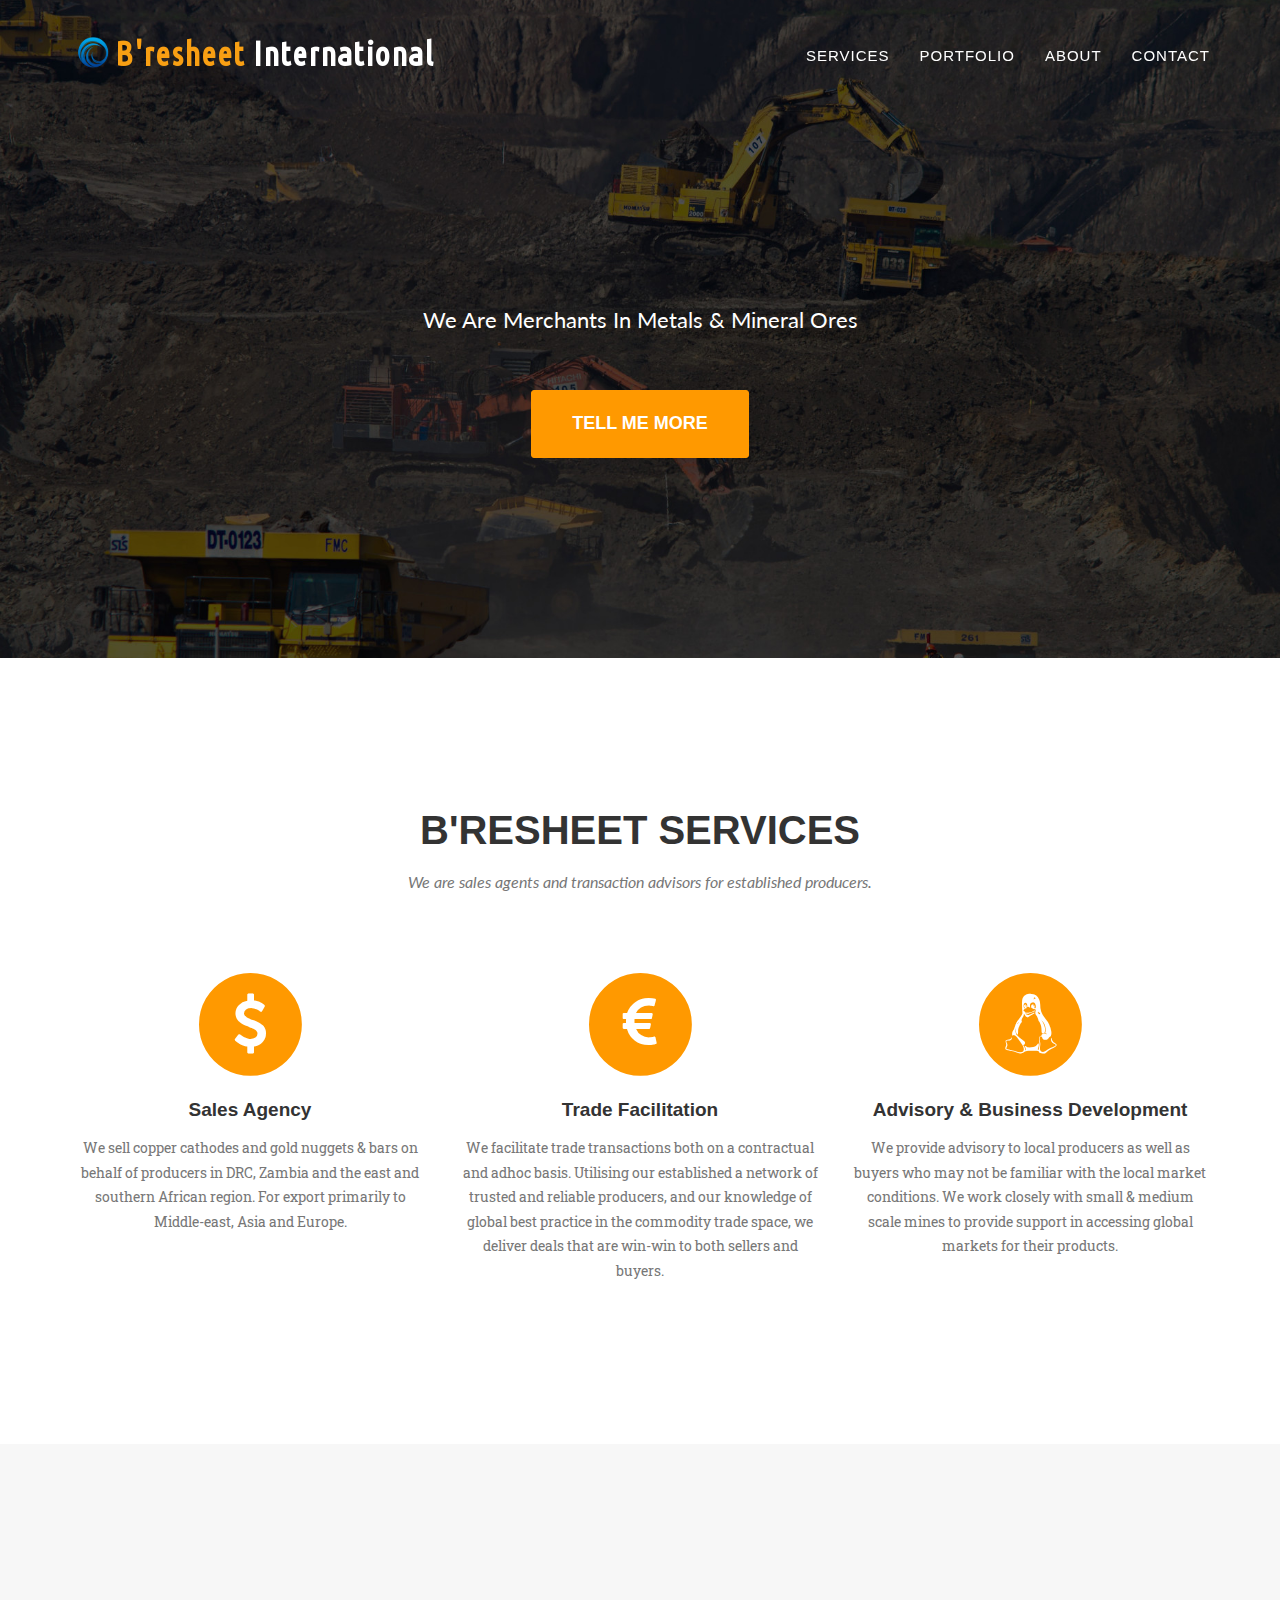
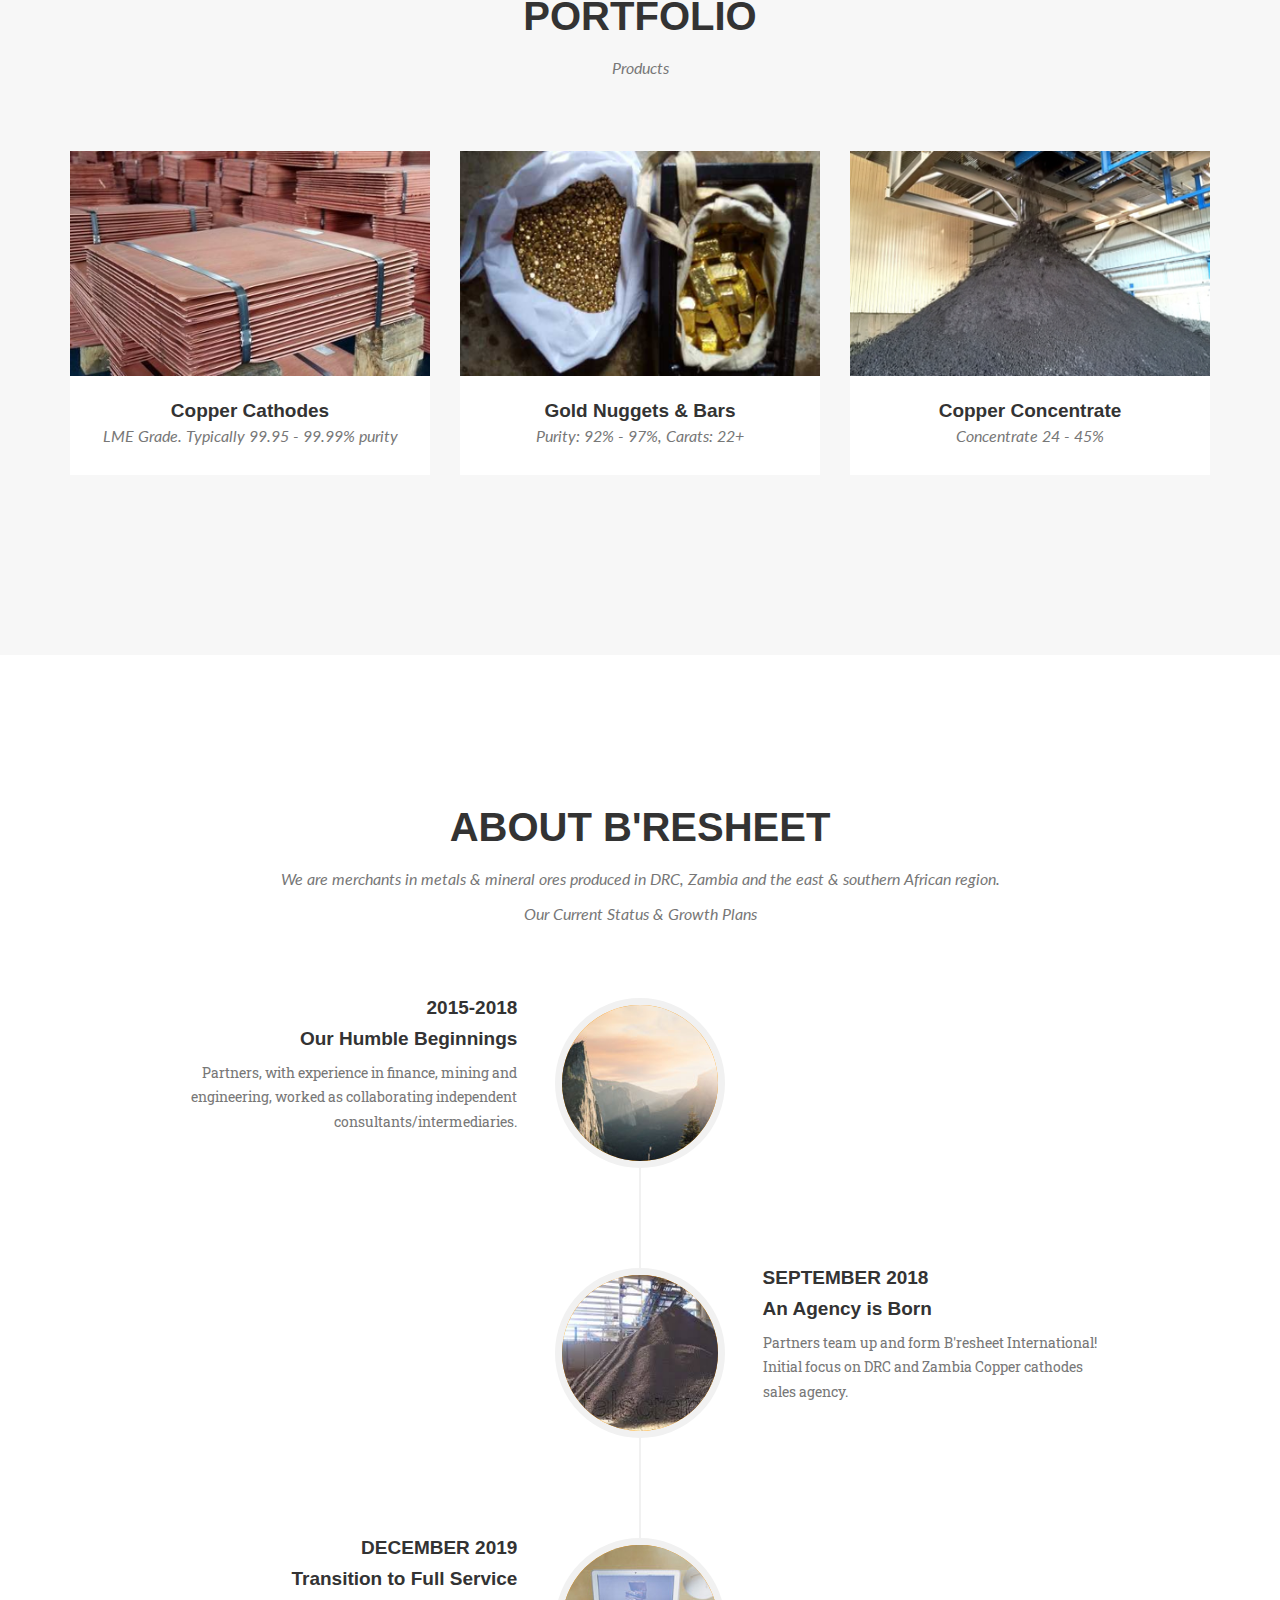
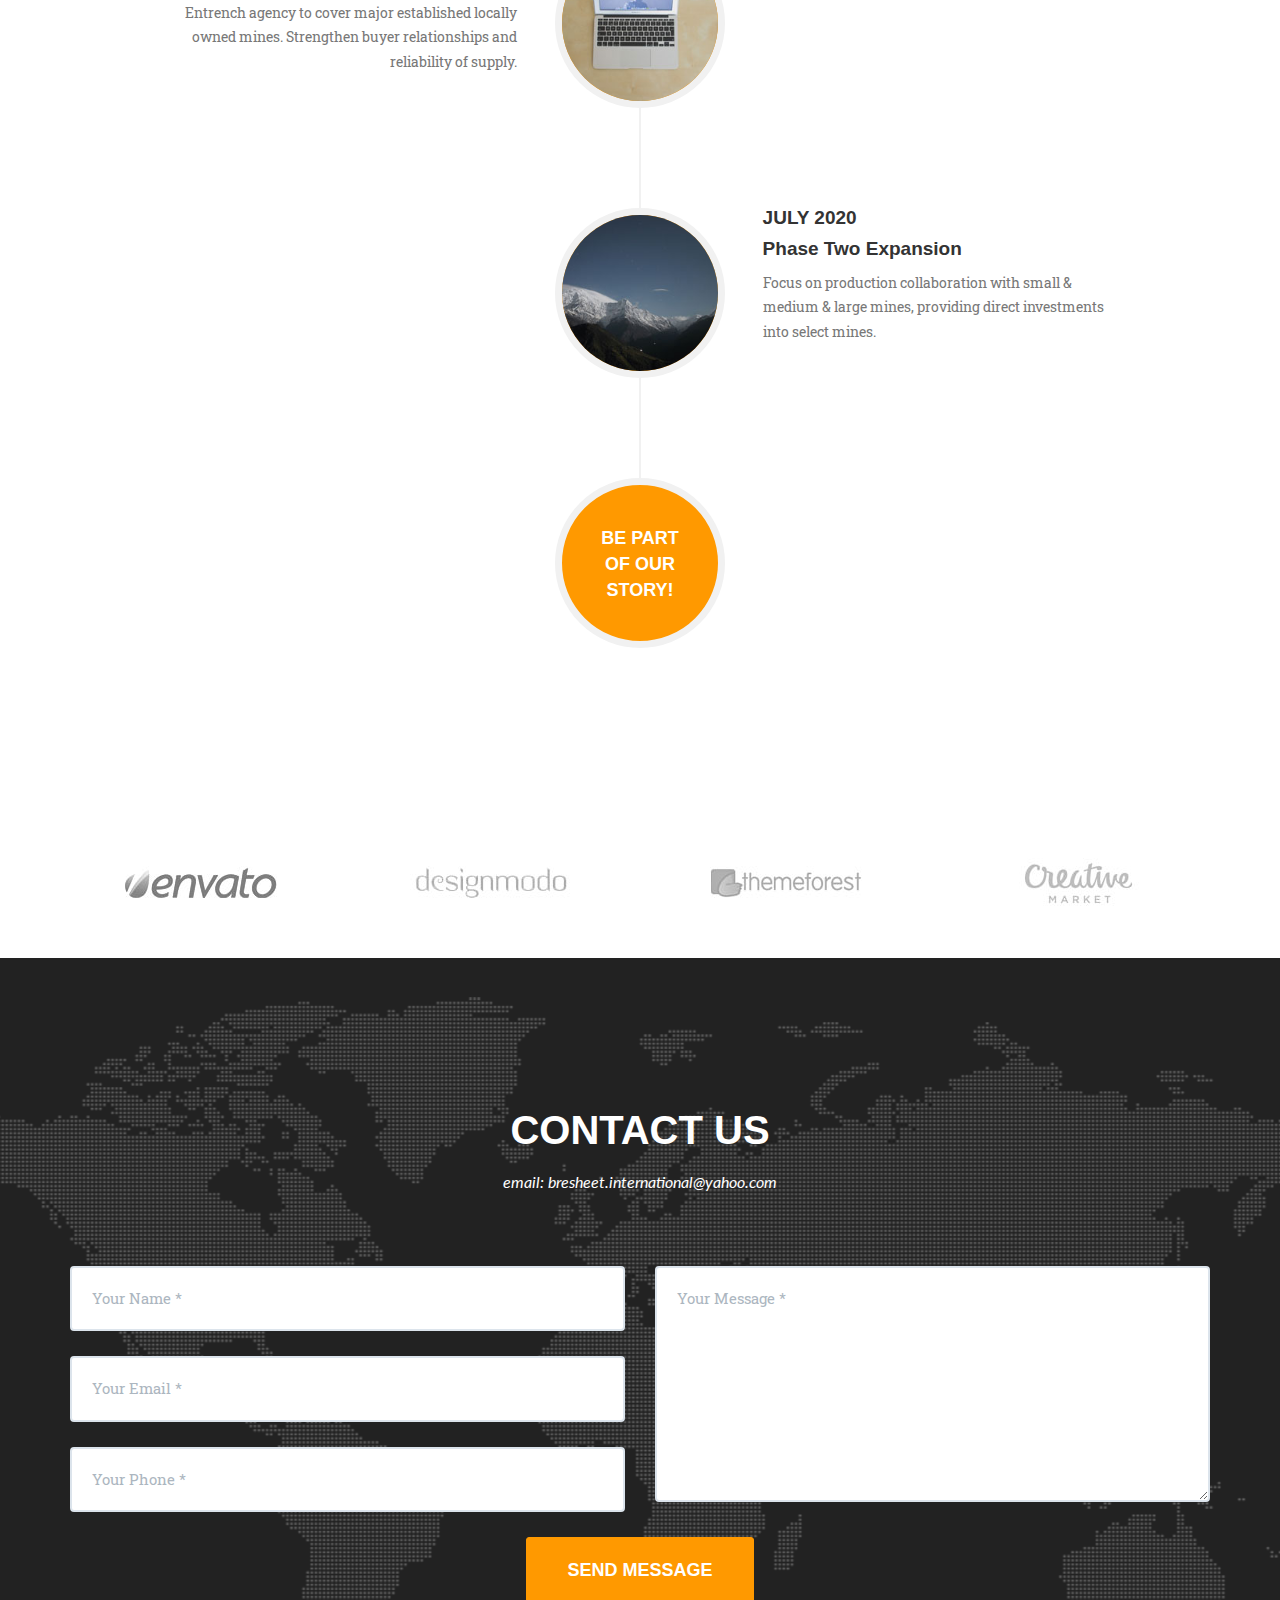
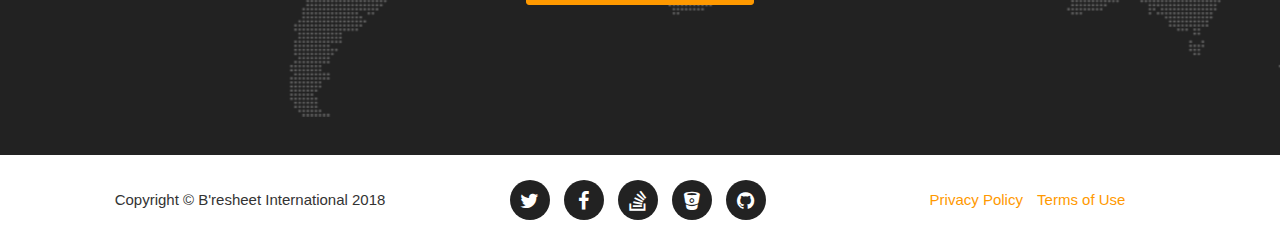
==== index.html @ 80f6358d "initial commit" ====
<!DOCTYPE html>
<html>

  <head>
    <meta charset="utf-8">
    <meta http-equiv="X-UA-Compatible" content="IE=edge">
    <title>B'resheet International</title>
    <meta name="viewport" content="width=device-width">
    <meta name="description" content="We are traders in metals and mineral ores.">
    <link rel="canonical" href="https://mufuzi.github.io/bresheet/">


    <!-- Custom CSS & Bootstrap Core CSS - Uses Bootswatch Flatly Theme: http://bootswatch.com/flatly/ -->
    <link rel="stylesheet" href="https://mufuzi.github.io/bresheet/css/bootstrap.min.css">
    <link rel="stylesheet" href="https://mufuzi.github.io/bresheet/css/agency.css">

    <!-- Custom Fonts -->
    <link rel="stylesheet" href="https://mufuzi.github.io/bresheet/css/font-awesome/css/font-awesome.min.css">
    <link href="https://fonts.googleapis.com/css?family=Montserrat:400,700" rel="stylesheet" type="text/css">
    <link href='https://fonts.googleapis.com/css?family=Kaushan+Script' rel='stylesheet' type='text/css'>
    <link href="https://fonts.googleapis.com/css?family=Lato:400,700,400italic,700italic" rel="stylesheet" type="text/css">
    <link href='https://fonts.googleapis.com/css?family=Droid+Serif:400,700,400italic,700italic' rel='stylesheet' type='text/css'>
    <link href='https://fonts.googleapis.com/css?family=Roboto+Slab:400,100,300,700' rel='stylesheet' type='text/css'>

    <!-- HTML5 Shim and Respond.js IE8 support of HTML5 elements and media queries -->
    <!-- WARNING: Respond.js doesn't work if you view the page via file:// -->
    <!--[if lt IE 9]>
        <script src="https://oss.maxcdn.com/libs/html5shiv/3.7.0/html5shiv.js"></script>
        <script src="https://oss.maxcdn.com/libs/respond.js/1.4.2/respond.min.js"></script>
    <![endif]-->
</head>



    <body id="page-top" class="index">

    <!-- Navigation -->
    <nav class="navbar navbar-default navbar-fixed-top">
        <div class="container">
            <!-- Brand and toggle get grouped for better mobile display -->
            <div class="navbar-header page-scroll">
                <button type="button" class="navbar-toggle" data-toggle="collapse" data-target="#bs-example-navbar-collapse-1">
                    <span class="sr-only">Toggle navigation</span>
                    <span class="icon-bar"></span>
                    <span class="icon-bar"></span>
                    <span class="icon-bar"></span>
                </button>
                <a class="navbar-brand page-scroll header-logo" href="#page-top">
                    <img src="https://mufuzi.github.io/bresheet/img/logos/logo2.png" alt="B'resheet International – Merchants in metals & mineral ores">
                </a>
            </div>

            <!-- Collect the nav links, forms, and other content for toggling -->
            <div class="collapse navbar-collapse" id="bs-example-navbar-collapse-1">
                <ul class="nav navbar-nav navbar-right">
                    <li class="hidden">
                        <a href="#page-top"></a>
                    </li>
                    <li>
                        <a class="page-scroll" href="#services">Services</a>
                    </li>
                    <li>
                        <a class="page-scroll" href="#portfolio">Portfolio</a>
                    </li>
                    <li>
                        <a class="page-scroll" href="#about">About</a>
                    </li>
                    <!-- <li>
                        <a class="page-scroll" href="#team">Team</a>
                    </li> -->
                    <li>
                        <a class="page-scroll" href="#contact">Contact</a>
                    </li>
                </ul>
            </div>
            <!-- /.navbar-collapse -->
        </div>
        <!-- /.container-fluid -->
    </nav>

    <!-- Header -->
    <header>
        <div class="container">
            <div class="intro-text">
                <div class="intro-lead-in">We Are Merchants In Metals & Mineral Ores</div>
                <div class="intro-heading"></div>
                <a href="#services" class="page-scroll btn btn-xl">Tell Me More</a>
            </div>
        </div>
    </header>
<!--
        
          
        
          
        
          
        
          
        
          
        
 -->


    <!-- Services Section -->
    <section id="services">
        <div class="container">
            <div class="row">
                <div class="col-lg-12 text-center">
                    <h2 class="section-heading">B'resheet Services</h2>
                    <h3 class="section-subheading text-muted">We are sales agents and transaction advisors for established producers.</h3>
                </div>
            </div>
            <div class="row text-center">
                <div class="col-md-4">
                    <span class="fa-stack fa-4x">
                        <i class="fa fa-circle fa-stack-2x text-primary"></i>
                        <i class="fa fa-dollar fa-stack-1x fa-inverse"></i>
                    </span>
                    <h4 class="service-heading">Sales Agency</h4>
                    <p class="text-muted">We sell copper cathodes and gold nuggets & bars on behalf of producers in DRC, Zambia and the east and southern African region. For export primarily to Middle-east, Asia and Europe.</p>
                </div>
                <div class="col-md-4">
                    <span class="fa-stack fa-4x">
                        <i class="fa fa-circle fa-stack-2x text-primary"></i>
                        <i class="fa fa-euro fa-stack-1x fa-inverse"></i>
                    </span>
                    <h4 class="service-heading">Trade Facilitation</h4>
                    <p class="text-muted">We facilitate trade transactions both on a contractual and adhoc basis. Utilising our established a network of trusted and reliable producers, and our knowledge of global best practice in the commodity trade space, we deliver deals that are win-win to both sellers and buyers. </p>
                </div>
                <div class="col-md-4">
                    <span class="fa-stack fa-4x">
                        <i class="fa fa-circle fa-stack-2x text-primary"></i>
                        <i class="fa fa-linux fa-stack-1x fa-inverse"></i>
                    </span>
                    <h4 class="service-heading">Advisory & Business Development</h4>
                    <p class="text-muted">We provide advisory to local producers as well as buyers who may not be familiar with the local market conditions. We work closely with small & medium scale mines to provide support in accessing global markets for their products.</p>
                </div>
            </div>
        </div>
    </section>
    <!-- Portfolio Grid Section -->
    <section id="portfolio" class="bg-light-gray">
        <div class="container">
            <div class="row">
                <div class="col-lg-12 text-center">
                    <h2 class="section-heading">Portfolio</h2>
                    <h3 class="section-subheading text-muted">Products</h3>
                </div>
            </div>
            <div class="row">
            
                <div class="col-md-4 col-sm-12 portfolio-item">
                    <a href="#portfolioModal1" class="portfolio-link" data-toggle="modal">
                        <div class="portfolio-hover">
                            <div class="portfolio-hover-content">
                                <i class="fa fa-plus fa-3x"></i>
                            </div>
                        </div>
                        <img src="img/portfolio/copper_cathodes_01-thumbnail.png" class="img-responsive img-centered" alt="">
                    </a>
                    <div class="portfolio-caption">
                        <h4>Copper Cathodes</h4>
                        <p class="text-muted">LME Grade. Typically 99.95 - 99.99% purity</p>
                    </div>
                </div>
            
                <div class="col-md-4 col-sm-12 portfolio-item">
                    <a href="#portfolioModal3" class="portfolio-link" data-toggle="modal">
                        <div class="portfolio-hover">
                            <div class="portfolio-hover-content">
                                <i class="fa fa-plus fa-3x"></i>
                            </div>
                        </div>
                        <img src="img/portfolio/au_nuggests_and_bars-thumbnail.png" class="img-responsive img-centered" alt="">
                    </a>
                    <div class="portfolio-caption">
                        <h4>Gold Nuggets & Bars</h4>
                        <p class="text-muted">Purity: 92% - 97%, Carats: 22+</p>
                    </div>
                </div>
            
                <div class="col-md-4 col-sm-12 portfolio-item">
                    <a href="#portfolioModal2" class="portfolio-link" data-toggle="modal">
                        <div class="portfolio-hover">
                            <div class="portfolio-hover-content">
                                <i class="fa fa-plus fa-3x"></i>
                            </div>
                        </div>
                        <img src="img/portfolio/copper_concentrate-thumbnail.png" class="img-responsive img-centered" alt="">
                    </a>
                    <div class="portfolio-caption">
                        <h4>Copper Concentrate</h4>
                        <p class="text-muted">Concentrate 24 - 45%</p>
                    </div>
                </div>
            
            </div>
        </div>
    </section>

    <!-- About Section -->
    <section id="about">
        <div class="container">
            <div class="row">
                <div class="col-lg-12 text-center">
                    <h2 class="section-heading">About B'resheet</h2>
                    <h3 class="section-subheading text-muted">We are merchants in metals & mineral ores produced in DRC, Zambia and the east & southern African region.<br><br> Our Current Status & Growth Plans</h3>
                </div>
            </div>
            <div class="row">
                <div class="col-lg-12">
                    <ul class="timeline">
                        <li>
                            <div class="timeline-image">
                                <img class="img-circle img-responsive" src="img/about/1.jpg" alt="">
                            </div>
                            <div class="timeline-panel">
                                <div class="timeline-heading">
                                    <h4>2015-2018</h4>
                                    <h4 class="subheading">Our Humble Beginnings</h4>
                                </div>
                                <div class="timeline-body">
                                    <p class="text-muted">Partners, with experience in finance, mining and engineering, worked as collaborating independent consultants/intermediaries. </p>
                                </div>
                            </div>
                        </li>
                        <li class="timeline-inverted">
                            <div class="timeline-image">
                                <img class="img-circle img-responsive" src="img/about/copper_conc.png" alt="">
                            </div>
                            <div class="timeline-panel">
                                <div class="timeline-heading">
                                    <h4>September 2018</h4>
                                    <h4 class="subheading">An Agency is Born</h4>
                                </div>
                                <div class="timeline-body">
                                    <p class="text-muted">Partners team up and form B'resheet International!
                                    Initial focus on DRC and Zambia Copper cathodes sales agency.
                                    </p>
                                </div>
                            </div>
                        </li>
                        <li>
                            <div class="timeline-image">
                                <img class="img-circle img-responsive" src="img/about/3.jpg" alt="">
                            </div>
                            <div class="timeline-panel">
                                <div class="timeline-heading">
                                    <h4>December 2019</h4>
                                    <h4 class="subheading">Transition to Full Service</h4>
                                </div>
                                <div class="timeline-body">
                                    <p class="text-muted">Entrench agency to cover major established locally owned mines. Strengthen buyer relationships and reliability of supply.</p>
                                </div>
                            </div>
                        </li>
                        <li class="timeline-inverted">
                            <div class="timeline-image">
                                <img class="img-circle img-responsive" src="img/about/4.jpg" alt="">
                            </div>
                            <div class="timeline-panel">
                                <div class="timeline-heading">
                                    <h4>July 2020</h4>
                                    <h4 class="subheading">Phase Two Expansion</h4>
                                </div>
                                <div class="timeline-body">
                                    <p class="text-muted">Focus on production collaboration with small & medium & large mines, providing direct investments into select mines.</p>
                                </div>
                            </div>
                        </li>
                        <li class="timeline-inverted">
                            <div class="timeline-image">
                                <h4>Be Part
                                    <br>Of Our
                                    <br>Story!</h4>
                            </div>
                        </li>
                    </ul>
                </div>
            </div>
        </div>
    </section>
    <!-- Team Section -->
<!--     <section id="team" class="bg-light-gray">
        <div class="container">
            <div class="row">
                <div class="col-lg-12 text-center">
                    <h2 class="section-heading">Our Team</h2>
                    <h3 class="section-subheading text-muted">Lorem ipsum dolor sit amet consectetur.</h3>
                </div>
            </div>
            <div class="row">
                
                <div class="col-sm-3">
                    <div class="team-member">
                        <img src="img/team/1.jpg" class="img-responsive img-circle" alt="">
                        <h4>Dorothy Suba</h4>
                        <p class="text-muted">Managing Director</p>
                        <ul class="list-inline social-buttons">
                            
                            <li>
                                <a href="">
                                    <i class="fa fa-twitter"></i>
                                </a>
                            </li>
                            
                            <li>
                                <a href="">
                                    <i class="fa fa-facebook"></i>
                                </a>
                            </li>
                            
                            <li>
                                <a href="">
                                    <i class="fa fa-stack-overflow"></i>
                                </a>
                            </li>
                            

                        </ul>
                    </div>
                </div>
                
                <div class="col-sm-3">
                    <div class="team-member">
                        <img src="img/team/2.jpg" class="img-responsive img-circle" alt="">
                        <h4>Masauso Banda</h4>
                        <p class="text-muted">Operations Director</p>
                        <ul class="list-inline social-buttons">
                            
                            <li>
                                <a href="">
                                    <i class="fa fa-twitter"></i>
                                </a>
                            </li>
                            
                            <li>
                                <a href="">
                                    <i class="fa fa-facebook"></i>
                                </a>
                            </li>
                            
                            <li>
                                <a href="">
                                    <i class="fa fa-linkedin"></i>
                                </a>
                            </li>
                            

                        </ul>
                    </div>
                </div>
                
                <div class="col-sm-3">
                    <div class="team-member">
                        <img src="img/team/3.jpg" class="img-responsive img-circle" alt="">
                        <h4>Fridah Kaira</h4>
                        <p class="text-muted">Marketing Director</p>
                        <ul class="list-inline social-buttons">
                            
                            <li>
                                <a href="">
                                    <i class="fa fa-twitter"></i>
                                </a>
                            </li>
                            
                            <li>
                                <a href="">
                                    <i class="fa fa-facebook"></i>
                                </a>
                            </li>
                            
                            <li>
                                <a href="">
                                    <i class="fa fa-google-plus"></i>
                                </a>
                            </li>
                            

                        </ul>
                    </div>
                </div>
                
                <div class="col-sm-3">
                    <div class="team-member">
                        <img src="img/team/3.jpg" class="img-responsive img-circle" alt="">
                        <h4>Jaees Mufugi</h4>
                        <p class="text-muted">Director - Admin</p>
                        <ul class="list-inline social-buttons">
                            
                            <li>
                                <a href="">
                                    <i class="fa fa-twitter"></i>
                                </a>
                            </li>
                            
                            <li>
                                <a href="">
                                    <i class="fa fa-facebook"></i>
                                </a>
                            </li>
                            
                            <li>
                                <a href="">
                                    <i class="fa fa-google-plus"></i>
                                </a>
                            </li>
                            

                        </ul>
                    </div>
                </div>
                
            </div>
            <div class="row">
                <div class="col-lg-8 col-lg-offset-2 text-center">
                    <p class="large text-muted">Lorem ipsum dolor sit amet, consectetur adipisicing elit. Aut eaque, laboriosam veritatis, quos non quis ad perspiciatis, totam corporis ea, alias ut unde.</p>
                </div>
            </div>
        </div>
    </section> -->
    <!-- Clients Aside -->
    <aside class="clients">
        <div class="container">
            <div class="row">
                <div class="col-md-3 col-sm-6">
                    <a href="#">
                        <img src="img/logos/envato.jpg" class="img-responsive img-centered" alt="">
                    </a>
                </div>
                <div class="col-md-3 col-sm-6">
                    <a href="#">
                        <img src="img/logos/designmodo.jpg" class="img-responsive img-centered" alt="">
                    </a>
                </div>
                <div class="col-md-3 col-sm-6">
                    <a href="#">
                        <img src="img/logos/themeforest.jpg" class="img-responsive img-centered" alt="">
                    </a>
                </div>
                <div class="col-md-3 col-sm-6">
                    <a href="#">
                        <img src="img/logos/creative-market.jpg" class="img-responsive img-centered" alt="">
                    </a>
                </div>
            </div>
        </div>
    </aside>
    <section id="contact">
        <div class="container">
            <div class="row">
                <div class="col-lg-12 text-center">
                    <h2 class="section-heading">Contact Us</h2>
                    <h3 class="section-subheading text-mutedx white-text">email: bresheet.international@yahoo.com</h3>
                </div>
            </div>
            <div class="row">
                <div class="col-lg-12">
                    <form action="https://formspree.io/jamesmufugi@gmail.com" method="POST" name="sentMessage" id="contactForm">
                        <div class="row">
                            <div class="col-md-6">
                                <div class="control-group form-group">
                                    <input type="text" class="form-control" placeholder="Your Name *" id="name"  name="name" required data-validation-required-message="Please enter your name.">
                                    <p class="help-block text-danger"></p>
                                </div>
                                <div class="control-group form-group">
                                    <input type="email" class="form-control" placeholder="Your Email *" id="email"  name="email" required data-validation-required-message="Please enter your email address.">
                                    <p class="help-block text-danger"></p>
                                </div>
                                <div class="control-group form-group">
                                    <input type="tel" class="form-control" placeholder="Your Phone *" id="phone" name="phone" data-validation-required-message="Please enter your phone number." required>
                                    <p class="help-block text-danger"></p>
                                </div>
                            </div>
                            <div class="col-md-6">
                                <div class="control-group form-group">
                                    <textarea class="form-control" placeholder="Your Message *" id="message" name="message" required data-validation-required-message="Please enter a message."></textarea>
                                    <p class="help-block text-danger"></p>
                                </div>
                            </div>
                            <div class="clearfix"></div>
                            <div class="col-lg-12 text-center">
                                <div id="success"></div>
                                <button type="submit" class="btn btn-xl">Send Message</button>
                               <!--  <input type="submit" class="button" value="Send Message"> -->
                            </div>
                        </div>
                    </form>
                </div>
            </div>
        </div>
    </section>

      <footer>
        <div class="container">
            <div class="row">
                <div class="col-md-4">
                    <span class="copyright">Copyright &copy; B'resheet International 2018</span>
                </div>
                <div class="col-md-4">
                    <ul class="list-inline social-buttons">
                        
                        <li><a href="#"><i class="fa fa-twitter"></i></a>
                        </li>
                        
                        <li><a href=""><i class="fa fa-facebook"></i></a>
                        </li>
                        
                        <li><a href="#"><i class="fa fa-stack-overflow"></i></a>
                        </li>
                        
                        <li><a href="#"><i class="fa fa-bitbucket"></i></a>
                        </li>
                        
                        <li><a href="#"><i class="fa fa-github"></i></a>
                        </li>
                        
                    </ul>
                </div>
                <div class="col-md-4">
                    <ul class="list-inline quicklinks">
                        <li><a href="#">Privacy Policy</a>
                        </li>
                        <li><a href="#">Terms of Use</a>
                        </li>
                    </ul>
                </div>
            </div>
        </div>
    </footer>

     <!-- Portfolio Modals -->
 
    <div class="portfolio-modal modal fade" id="portfolioModal1" tabindex="-1" role="dialog" aria-hidden="true">
        <div class="modal-content">
            <div class="close-modal" data-dismiss="modal">
                <div class="lr">
                    <div class="rl">
                    </div>
                </div>
            </div>
            <div class="container">
                <div class="row">
                    <div class="col-lg-8 col-lg-offset-2">
                        <div class="modal-body">
                            <h2>Copper Cathodes</h2>
                            <hr class="star-primary">
                            <img src="img/portfolio/copper_cathodes_01.png" class="img-responsive img-centered" alt="image-alt">
                            <p> Typical Specs: Electrolytic copper cathodes-A (L.M.E. non registered) 99.97% minimum DRC – Africa Palletized, steel/aluminum bands 914mm x 914mm x 12mm. 125 KG (+/- 1%)</p>
                            <ul class="list-inline item-details">
                                <!-- <li>Client:
                                    <strong><a href="http://startbootstrap.com"></a>
                                    </strong>
                                </li> -->
                                <li>Date:
                                    <strong><a href="http://startbootstrap.com">Nov 2018</a>
                                    </strong>
                                </li>
                                <li>Service:
                                    <strong><a href="http://startbootstrap.com">Metals</a>
                                    </strong>
                                </li>
                            </ul>
                            <button type="button" class="btn btn-default" data-dismiss="modal"><i class="fa fa-times"></i> Close</button>
                        </div>
                    </div>
                </div>
            </div>
        </div>
    </div>

    <div class="portfolio-modal modal fade" id="portfolioModal3" tabindex="-1" role="dialog" aria-hidden="true">
        <div class="modal-content">
            <div class="close-modal" data-dismiss="modal">
                <div class="lr">
                    <div class="rl">
                    </div>
                </div>
            </div>
            <div class="container">
                <div class="row">
                    <div class="col-lg-8 col-lg-offset-2">
                        <div class="modal-body">
                            <h2>Gold Nuggets & Bars</h2>
                            <hr class="star-primary">
                            <img src="img/portfolio/au_nuggests_and_bars.png" class="img-responsive img-centered" alt="image-alt">
                            <p>AU Gold in the form of Non-Refined Nuggets / Dory Bars. Purity: 92% - 97%, Carats: 22+</p>
                            <ul class="list-inline item-details">
                                <!-- <li>Client:
                                    <strong><a href="http://startbootstrap.com"></a>
                                    </strong>
                                </li> -->
                                <li>Date:
                                    <strong><a href="http://startbootstrap.com">Nov 2018</a>
                                    </strong>
                                </li>
                                <li>Service:
                                    <strong><a href="http://startbootstrap.com">Metals</a>
                                    </strong>
                                </li>
                            </ul>
                            <button type="button" class="btn btn-default" data-dismiss="modal"><i class="fa fa-times"></i> Close</button>
                        </div>
                    </div>
                </div>
            </div>
        </div>
    </div>

    <div class="portfolio-modal modal fade" id="portfolioModal2" tabindex="-1" role="dialog" aria-hidden="true">
        <div class="modal-content">
            <div class="close-modal" data-dismiss="modal">
                <div class="lr">
                    <div class="rl">
                    </div>
                </div>
            </div>
            <div class="container">
                <div class="row">
                    <div class="col-lg-8 col-lg-offset-2">
                        <div class="modal-body">
                            <h2>Copper Concentrate</h2>
                            <hr class="star-primary">
                            <img src="img/portfolio/copper_concentrate.png" class="img-responsive img-centered" alt="image-alt">
                            <p>Concentrate 24 - 45%</p>
                            <ul class="list-inline item-details">
                                <!-- <li>Client:
                                    <strong><a href="http://startbootstrap.com"></a>
                                    </strong>
                                </li> -->
                                <li>Date:
                                    <strong><a href="http://startbootstrap.com">Nov 2018</a>
                                    </strong>
                                </li>
                                <li>Service:
                                    <strong><a href="http://startbootstrap.com">Ores</a>
                                    </strong>
                                </li>
                            </ul>
                            <button type="button" class="btn btn-default" data-dismiss="modal"><i class="fa fa-times"></i> Close</button>
                        </div>
                    </div>
                </div>
            </div>
        </div>
    </div>


     <!-- jQuery Version 1.11.0 -->
    <script src="/js/jquery-1.11.0.js"></script>

    <!-- Bootstrap Core JavaScript -->
    <script src="/js/bootstrap.min.js"></script>

    <!-- Plugin JavaScript -->
    <script src="/js/jquery.easing.min.js"></script>
    <script src="/js/classie.js"></script>
    <script src="/js/cbpAnimatedHeader.js"></script>

    <!-- Contact Form JavaScript -->
    <script src="/js/jqBootstrapValidation.js"></script>
    <script src="/js/contact_me.js"></script>

    <!-- Custom Theme JavaScript -->
    <script src="/js/agency.js"></script>


    </body>
</html>
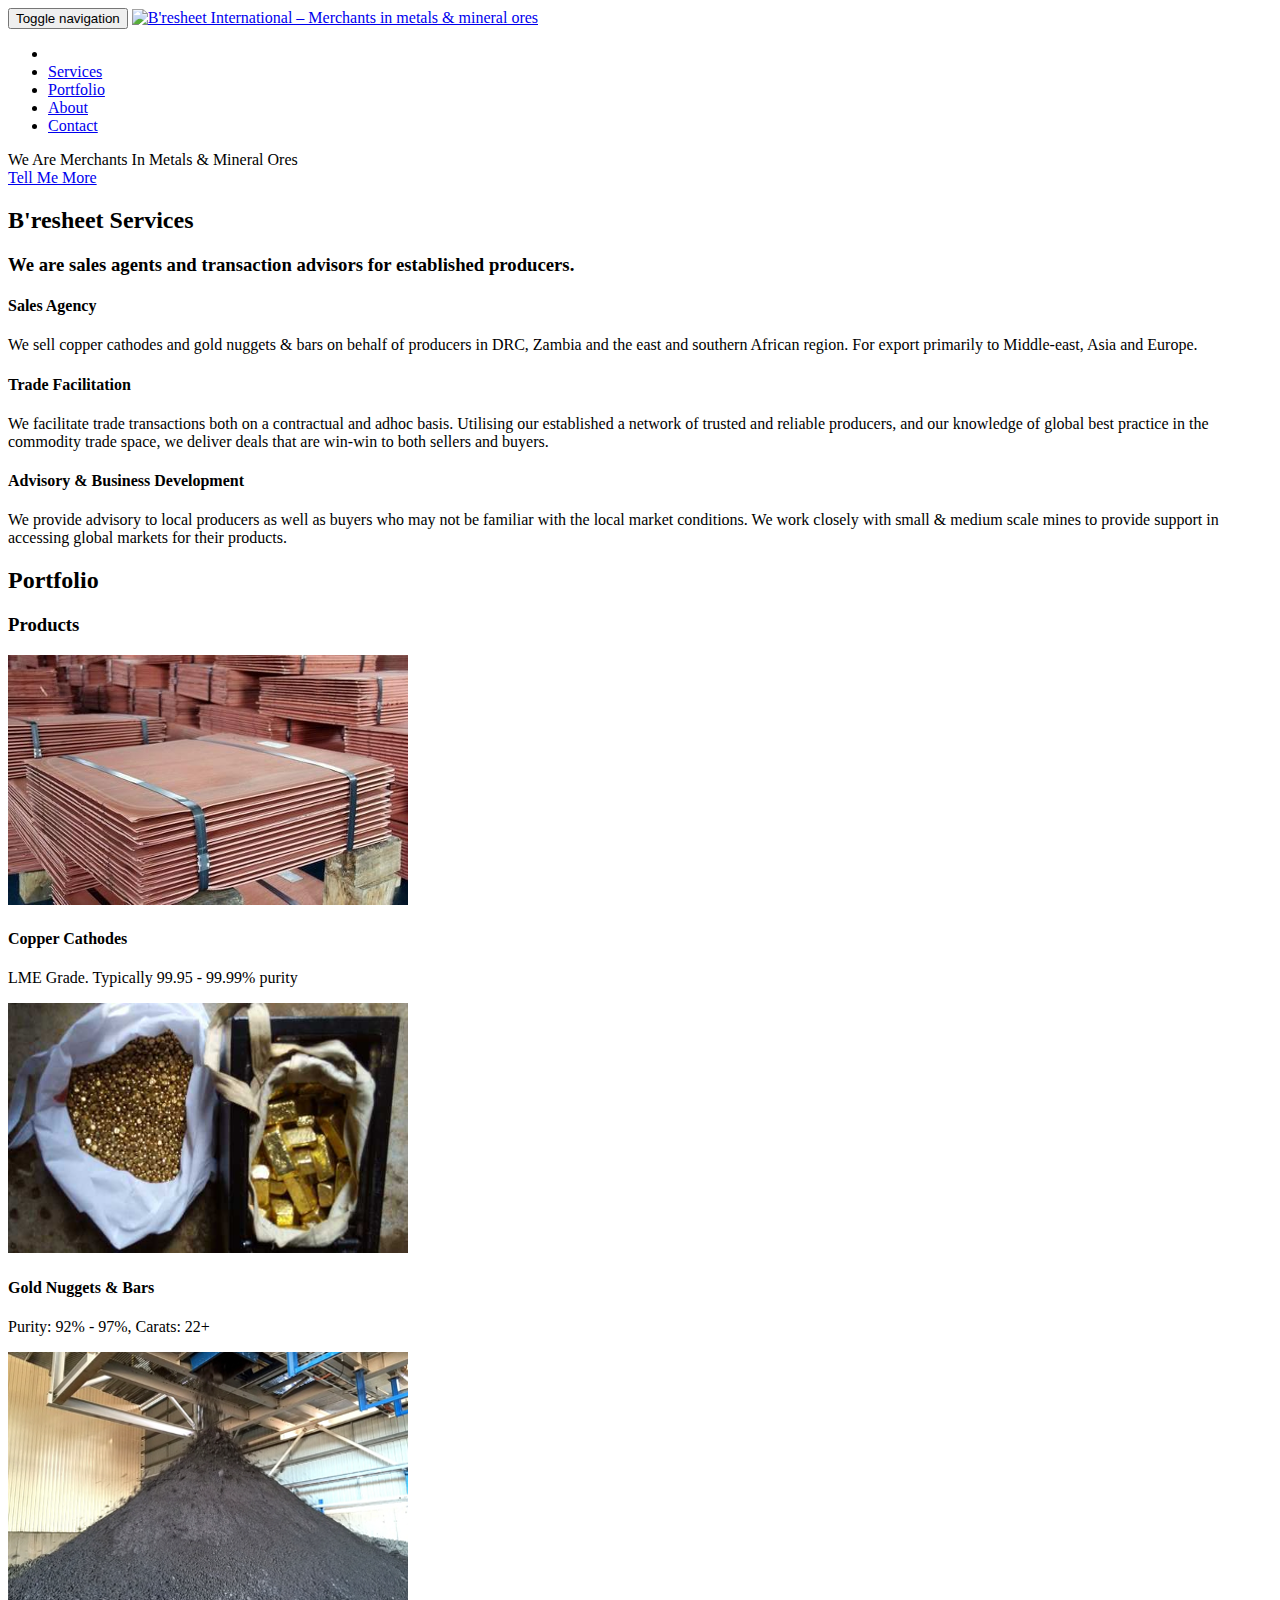
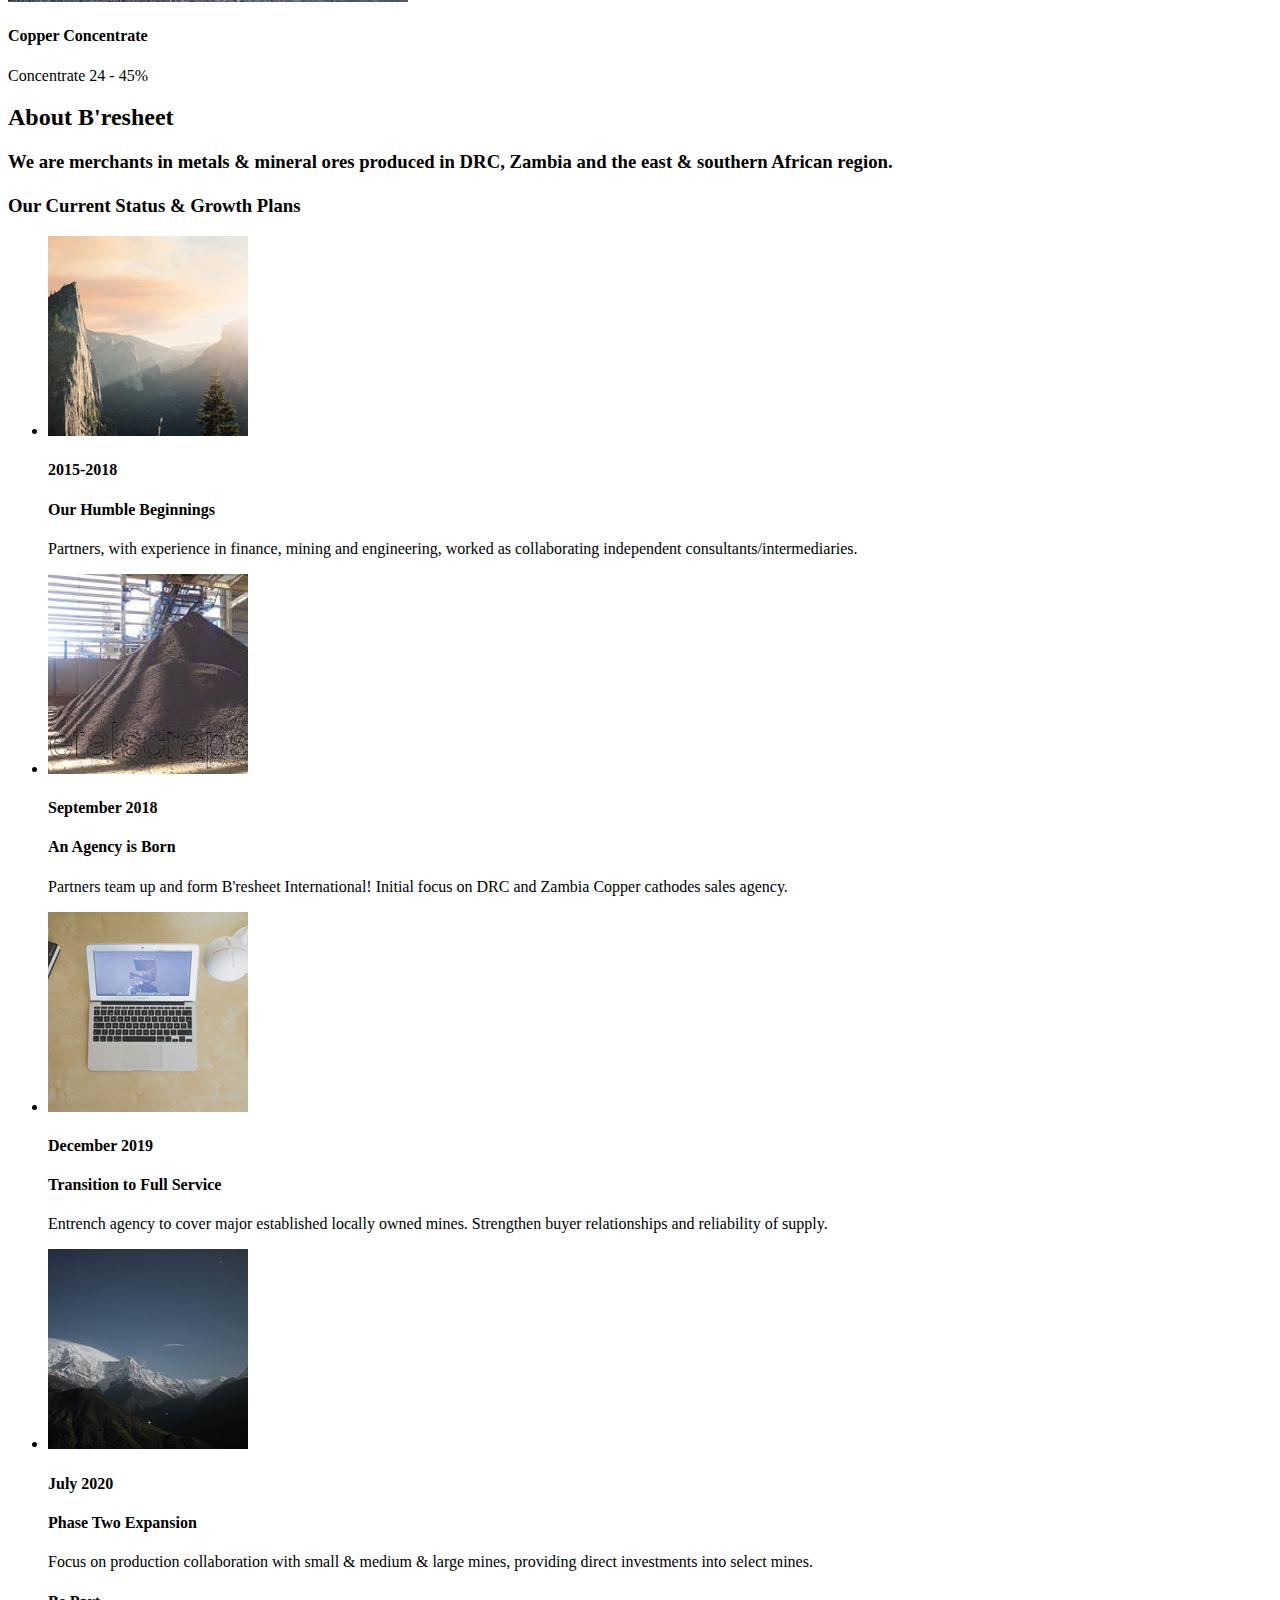
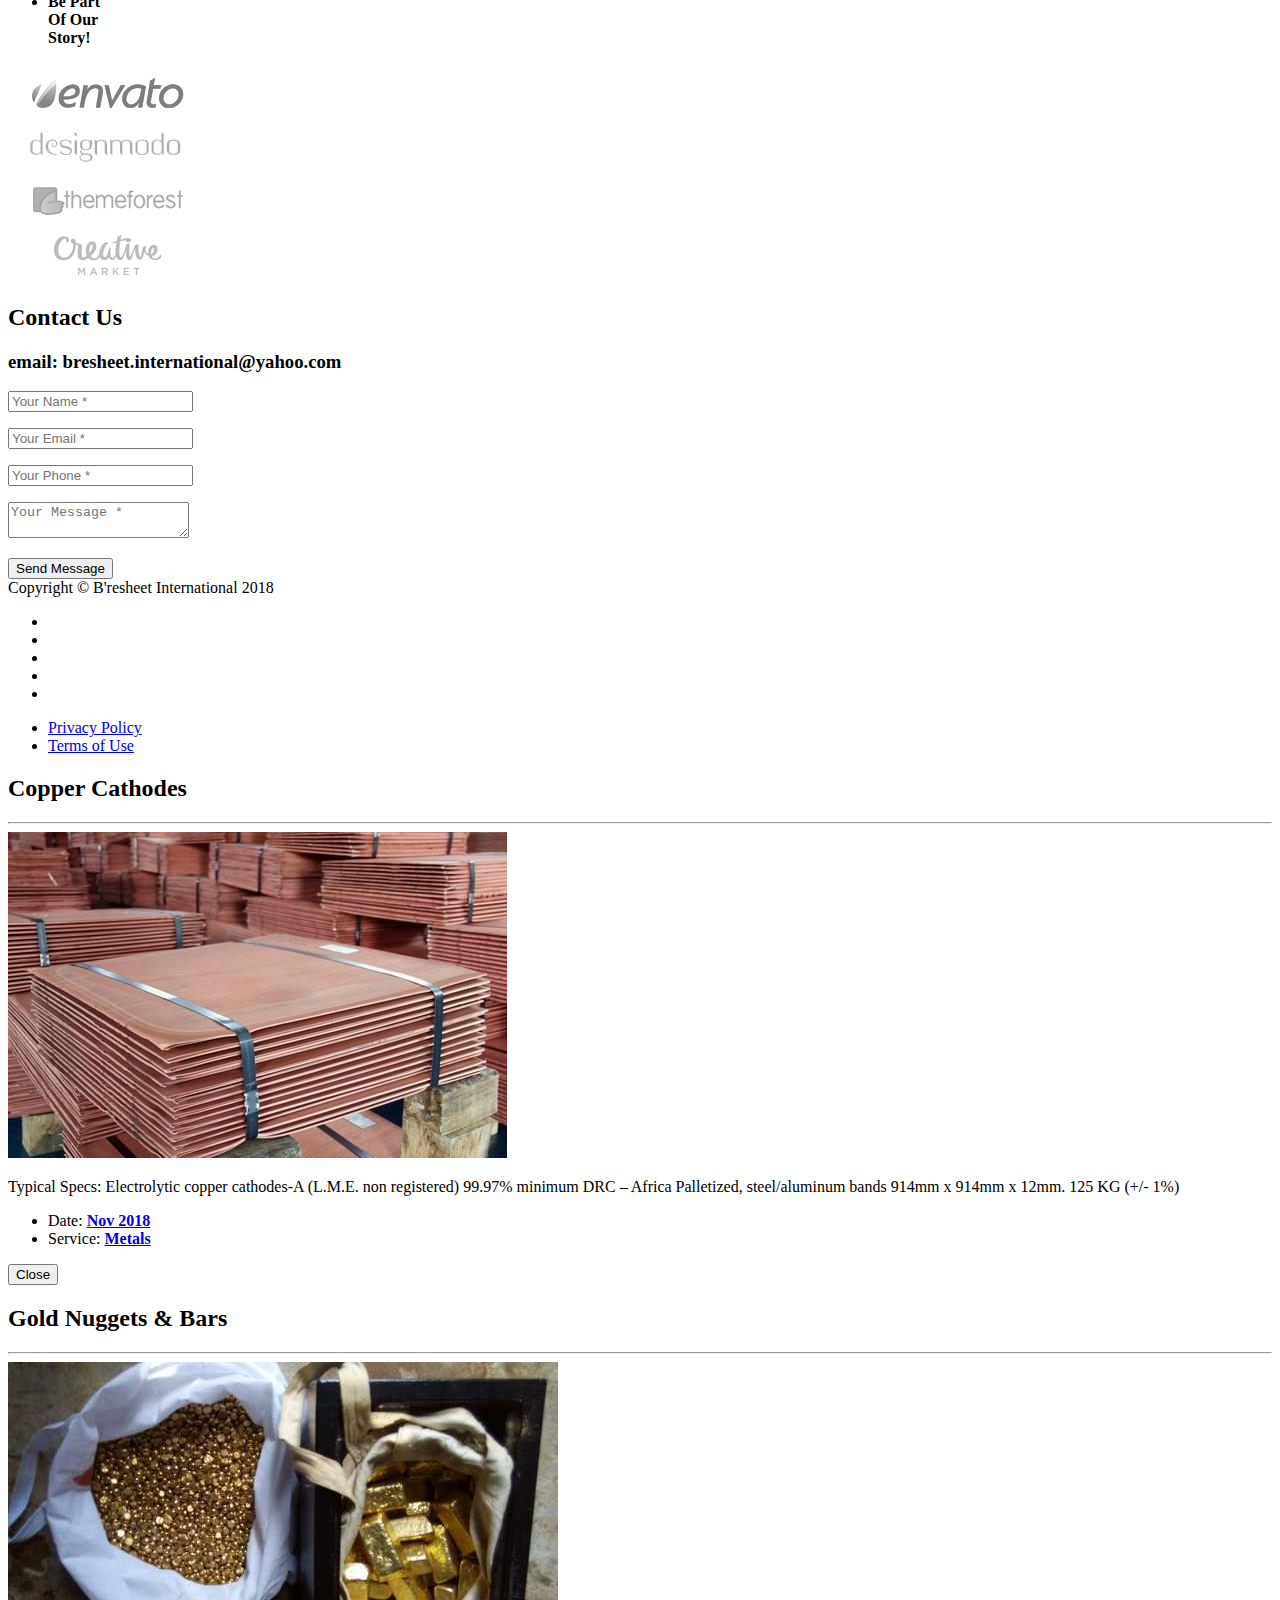
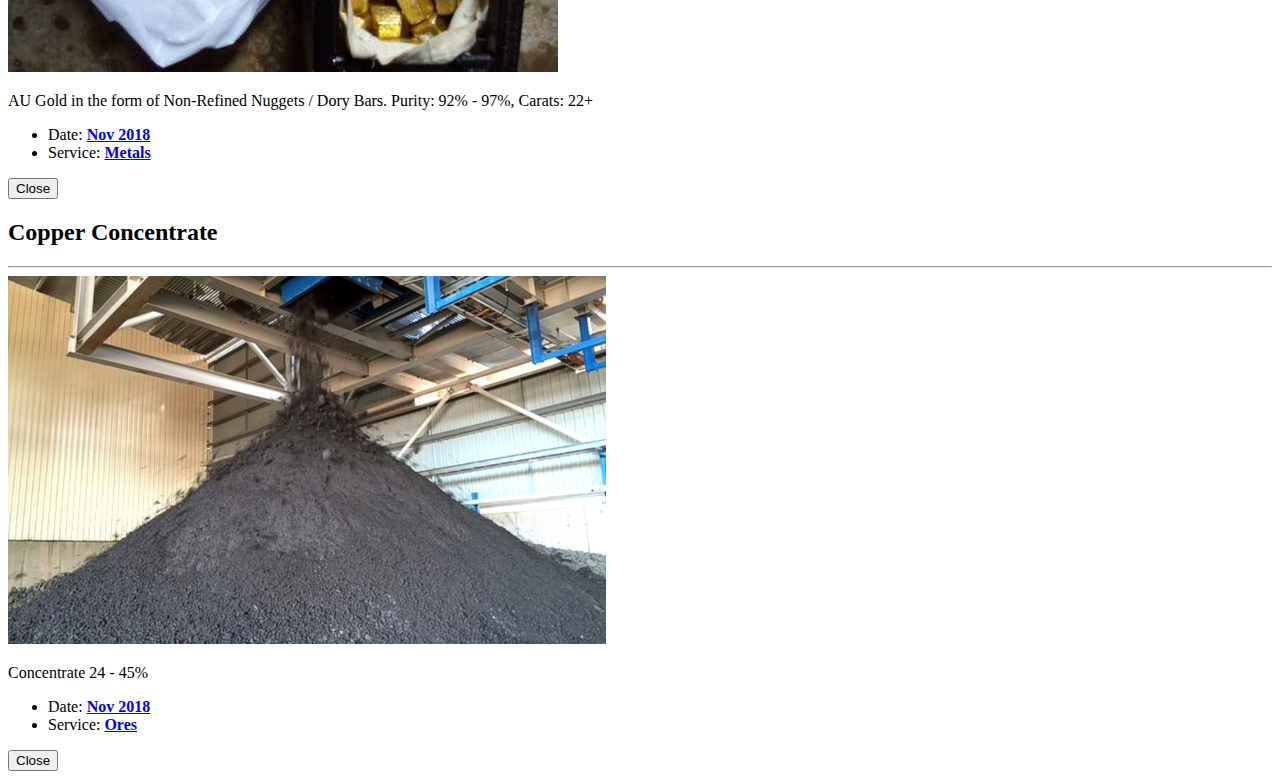
==== commit cd1999d2: "eitth upload" ====
--- a/index.html
+++ b/index.html
@@ -7,15 +7,15 @@
     <title>B'resheet International</title>
     <meta name="viewport" content="width=device-width">
     <meta name="description" content="We are traders in metals and mineral ores.">
-    <link rel="canonical" href="https://mufuzi.github.io/bresheet/">
+    <link rel="canonical" href="http://localhost:4000/">
 
 
     <!-- Custom CSS & Bootstrap Core CSS - Uses Bootswatch Flatly Theme: http://bootswatch.com/flatly/ -->
-    <link rel="stylesheet" href="https://mufuzi.github.io/bresheet/css/bootstrap.min.css">
-    <link rel="stylesheet" href="https://mufuzi.github.io/bresheet/css/agency.css">
+    <link rel="stylesheet" href="http://localhost:4000/css/bootstrap.min.css">
+    <link rel="stylesheet" href="http://localhost:4000/css/agency.css">
 
     <!-- Custom Fonts -->
-    <link rel="stylesheet" href="https://mufuzi.github.io/bresheet/css/font-awesome/css/font-awesome.min.css">
+    <link rel="stylesheet" href="http://localhost:4000/css/font-awesome/css/font-awesome.min.css">
     <link href="https://fonts.googleapis.com/css?family=Montserrat:400,700" rel="stylesheet" type="text/css">
     <link href='https://fonts.googleapis.com/css?family=Kaushan+Script' rel='stylesheet' type='text/css'>
     <link href="https://fonts.googleapis.com/css?family=Lato:400,700,400italic,700italic" rel="stylesheet" type="text/css">
@@ -46,7 +46,7 @@
                     <span class="icon-bar"></span>
                 </button>
                 <a class="navbar-brand page-scroll header-logo" href="#page-top">
-                    <img src="https://mufuzi.github.io/bresheet/img/logos/logo2.png" alt="B'resheet International – Merchants in metals & mineral ores">
+                    <img src="http://localhost:4000/img/logos/logo2.png" alt="B'resheet International – Merchants in metals & mineral ores">
                 </a>
             </div>
 
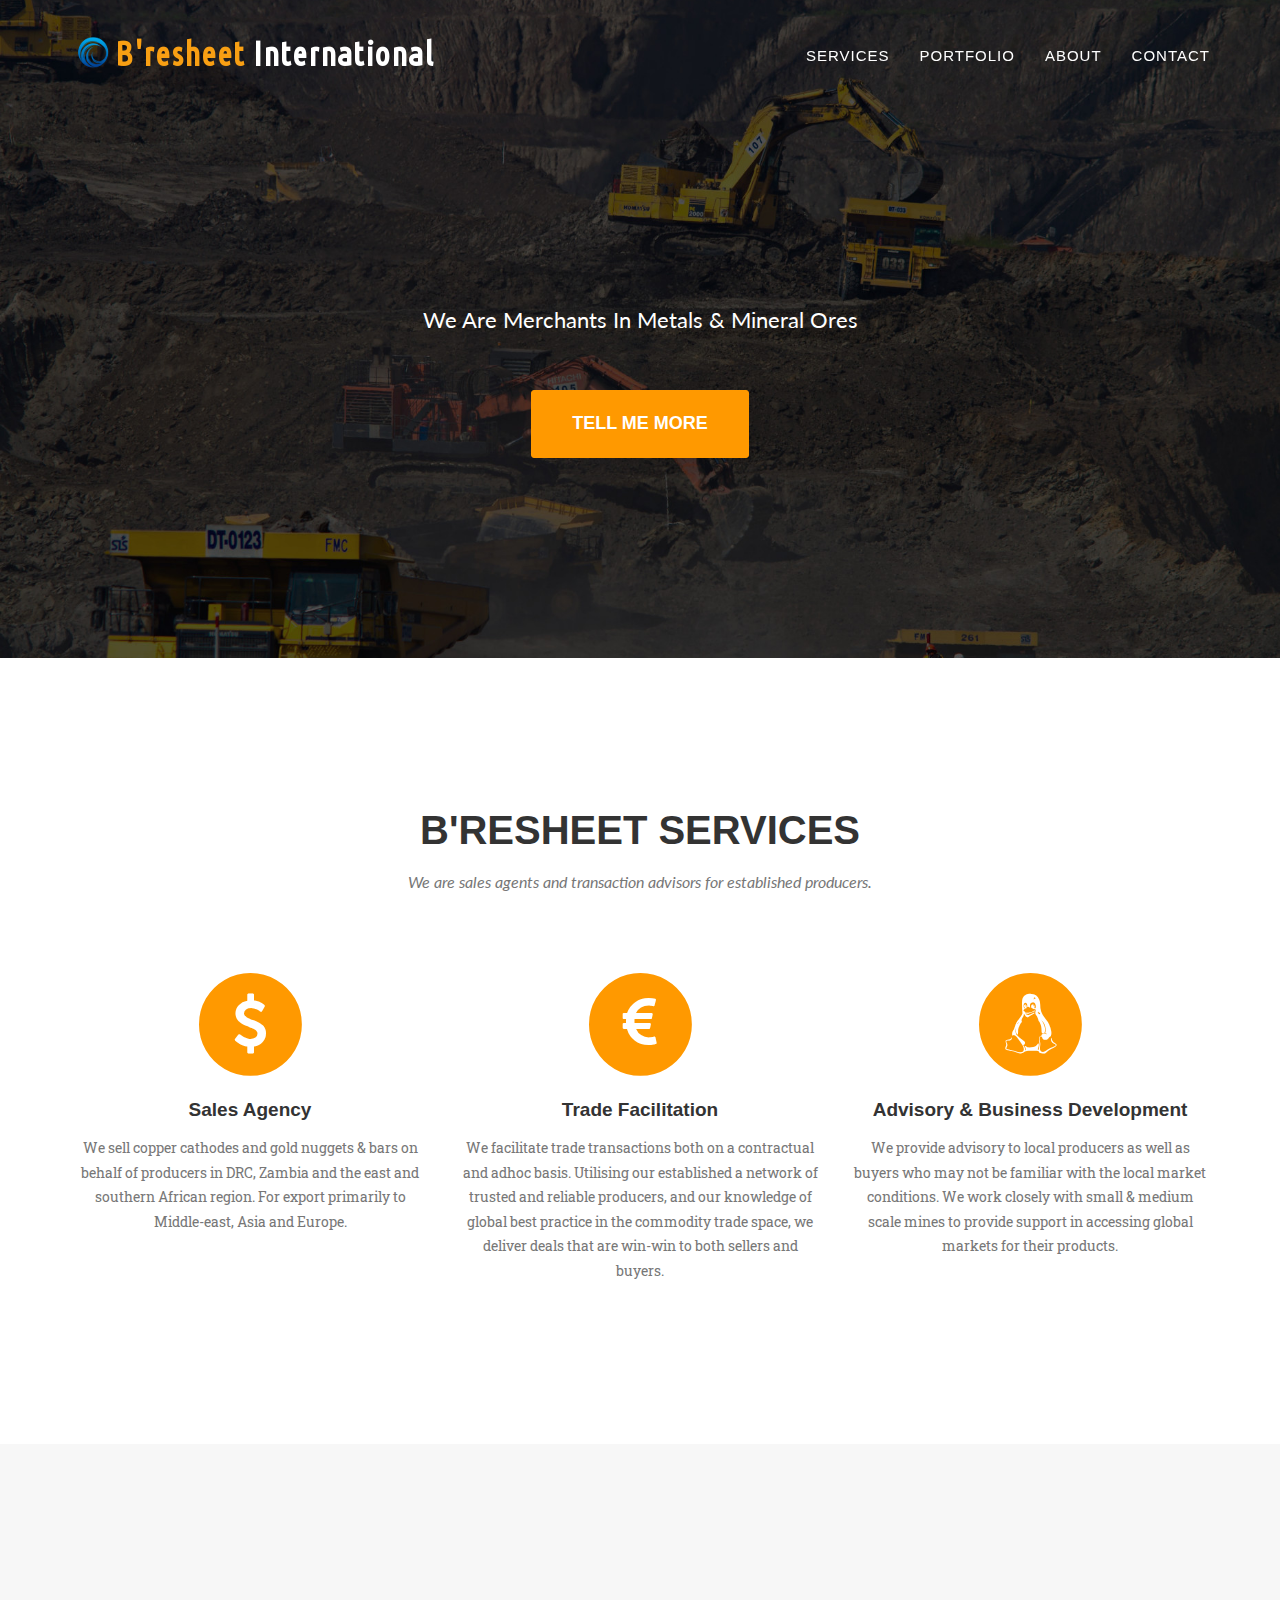
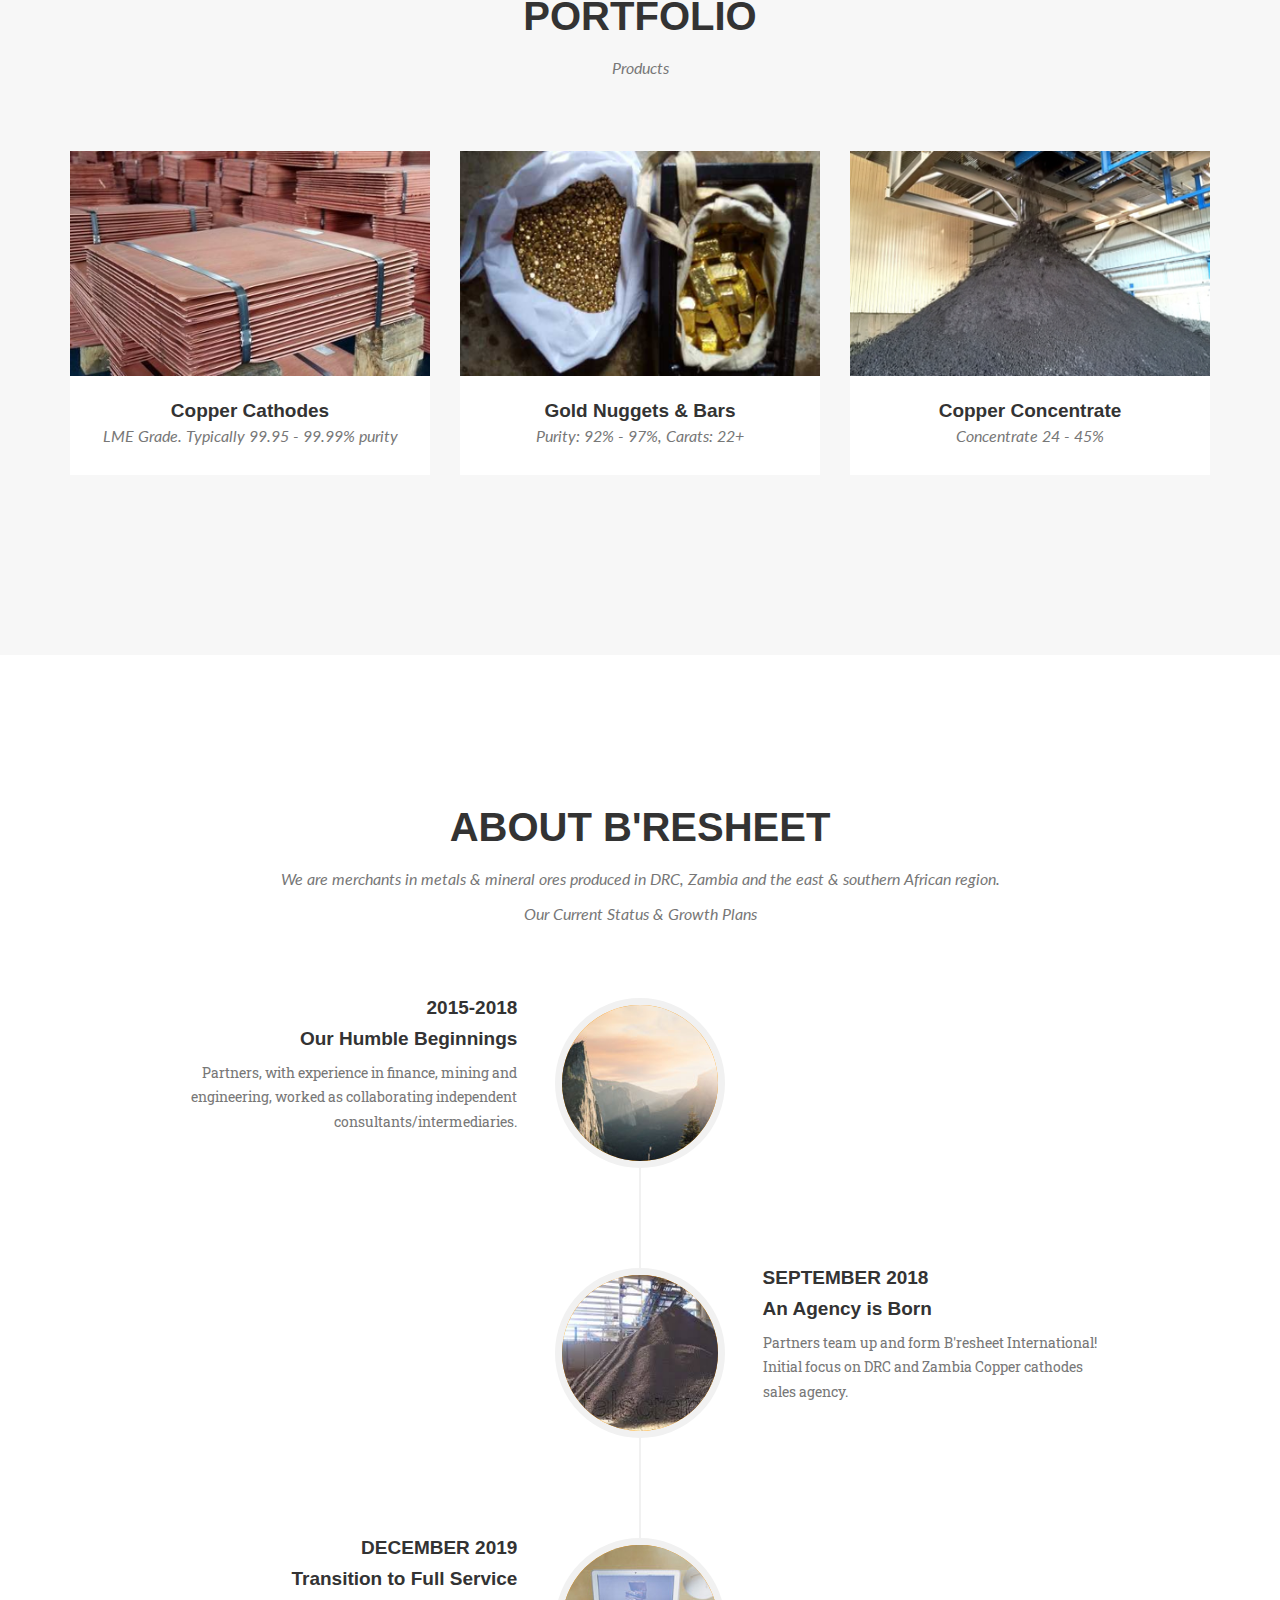
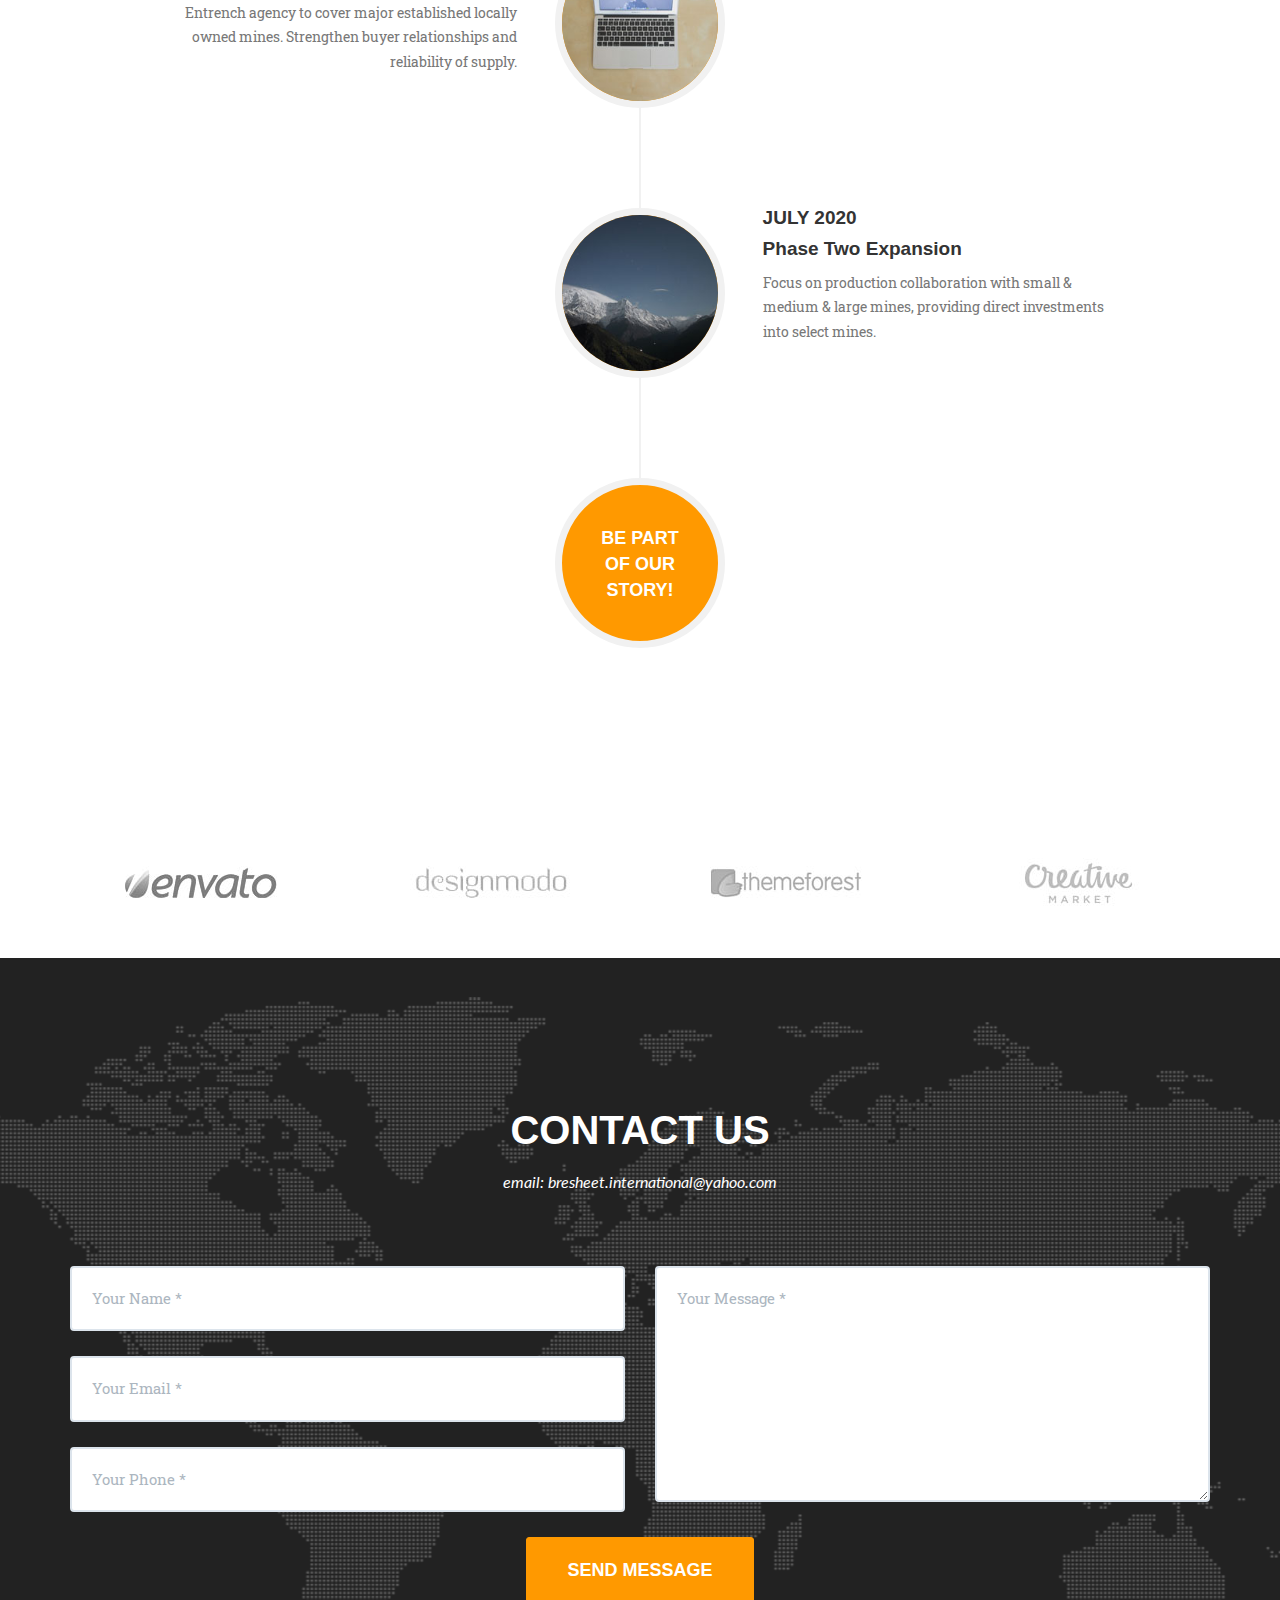
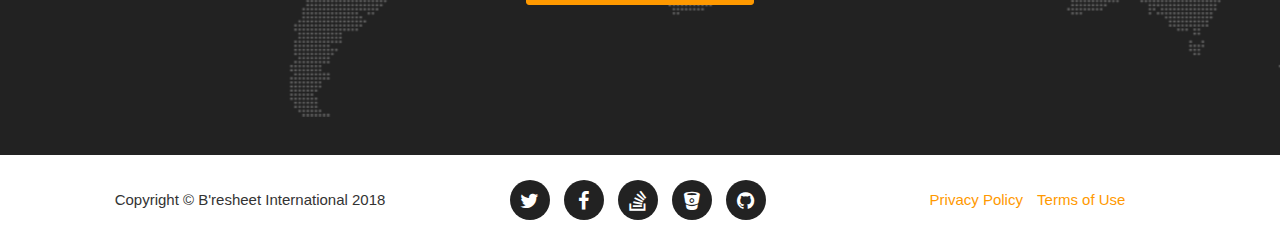
==== commit 277484bf: "tenth time" ====
--- a/index.html
+++ b/index.html
@@ -7,15 +7,15 @@
     <title>B'resheet International</title>
     <meta name="viewport" content="width=device-width">
     <meta name="description" content="We are traders in metals and mineral ores.">
-    <link rel="canonical" href="http://localhost:4000/">
+    <link rel="canonical" href="https://mufuzi.github.io/bresheet/">
 
 
     <!-- Custom CSS & Bootstrap Core CSS - Uses Bootswatch Flatly Theme: http://bootswatch.com/flatly/ -->
-    <link rel="stylesheet" href="http://localhost:4000/css/bootstrap.min.css">
-    <link rel="stylesheet" href="http://localhost:4000/css/agency.css">
+    <link rel="stylesheet" href="https://mufuzi.github.io/bresheet/css/bootstrap.min.css">
+    <link rel="stylesheet" href="https://mufuzi.github.io/bresheet/css/agency.css">
 
     <!-- Custom Fonts -->
-    <link rel="stylesheet" href="http://localhost:4000/css/font-awesome/css/font-awesome.min.css">
+    <link rel="stylesheet" href="https://mufuzi.github.io/bresheet/css/font-awesome/css/font-awesome.min.css">
     <link href="https://fonts.googleapis.com/css?family=Montserrat:400,700" rel="stylesheet" type="text/css">
     <link href='https://fonts.googleapis.com/css?family=Kaushan+Script' rel='stylesheet' type='text/css'>
     <link href="https://fonts.googleapis.com/css?family=Lato:400,700,400italic,700italic" rel="stylesheet" type="text/css">
@@ -46,7 +46,7 @@
                     <span class="icon-bar"></span>
                 </button>
                 <a class="navbar-brand page-scroll header-logo" href="#page-top">
-                    <img src="http://localhost:4000/img/logos/logo2.png" alt="B'resheet International – Merchants in metals & mineral ores">
+                    <img src="https://mufuzi.github.io/bresheet/img/logos/logo2.png" alt="B'resheet International – Merchants in metals & mineral ores">
                 </a>
             </div>
 
@@ -648,23 +648,24 @@
     </div>
 
 
-     <!-- jQuery Version 1.11.0 -->
-    <script src="/js/jquery-1.11.0.js"></script>
-
-    <!-- Bootstrap Core JavaScript -->
-    <script src="/js/bootstrap.min.js"></script>
-
-    <!-- Plugin JavaScript -->
-    <script src="/js/jquery.easing.min.js"></script>
-    <script src="/js/classie.js"></script>
-    <script src="/js/cbpAnimatedHeader.js"></script>
-
-    <!-- Contact Form JavaScript -->
-    <script src="/js/jqBootstrapValidation.js"></script>
-    <script src="/js/contact_me.js"></script>
-
-    <!-- Custom Theme JavaScript -->
-    <script src="/js/agency.js"></script>
+    <!-- jQuery Version 1.11.0 -->
+
+<script src="/js/jquery-1.11.0.js"></script>
+
+<!-- Bootstrap Core JavaScript -->
+<script src="/js/bootstrap.min.js"></script>
+
+<!-- Plugin JavaScript -->
+<script src="/js/jquery.easing.min.js"></script>
+<script src="/js/classie.js"></script>
+<script src="/js/cbpAnimatedHeader.js"></script>
+
+<!-- Contact Form JavaScript -->
+<script src="/js/jqBootstrapValidation.js"></script>
+<script src="/js/contact_me.js"></script>
+
+<!-- Custom Theme JavaScript -->
+<script src="/js/agency.js"></script>
 
 
     </body>
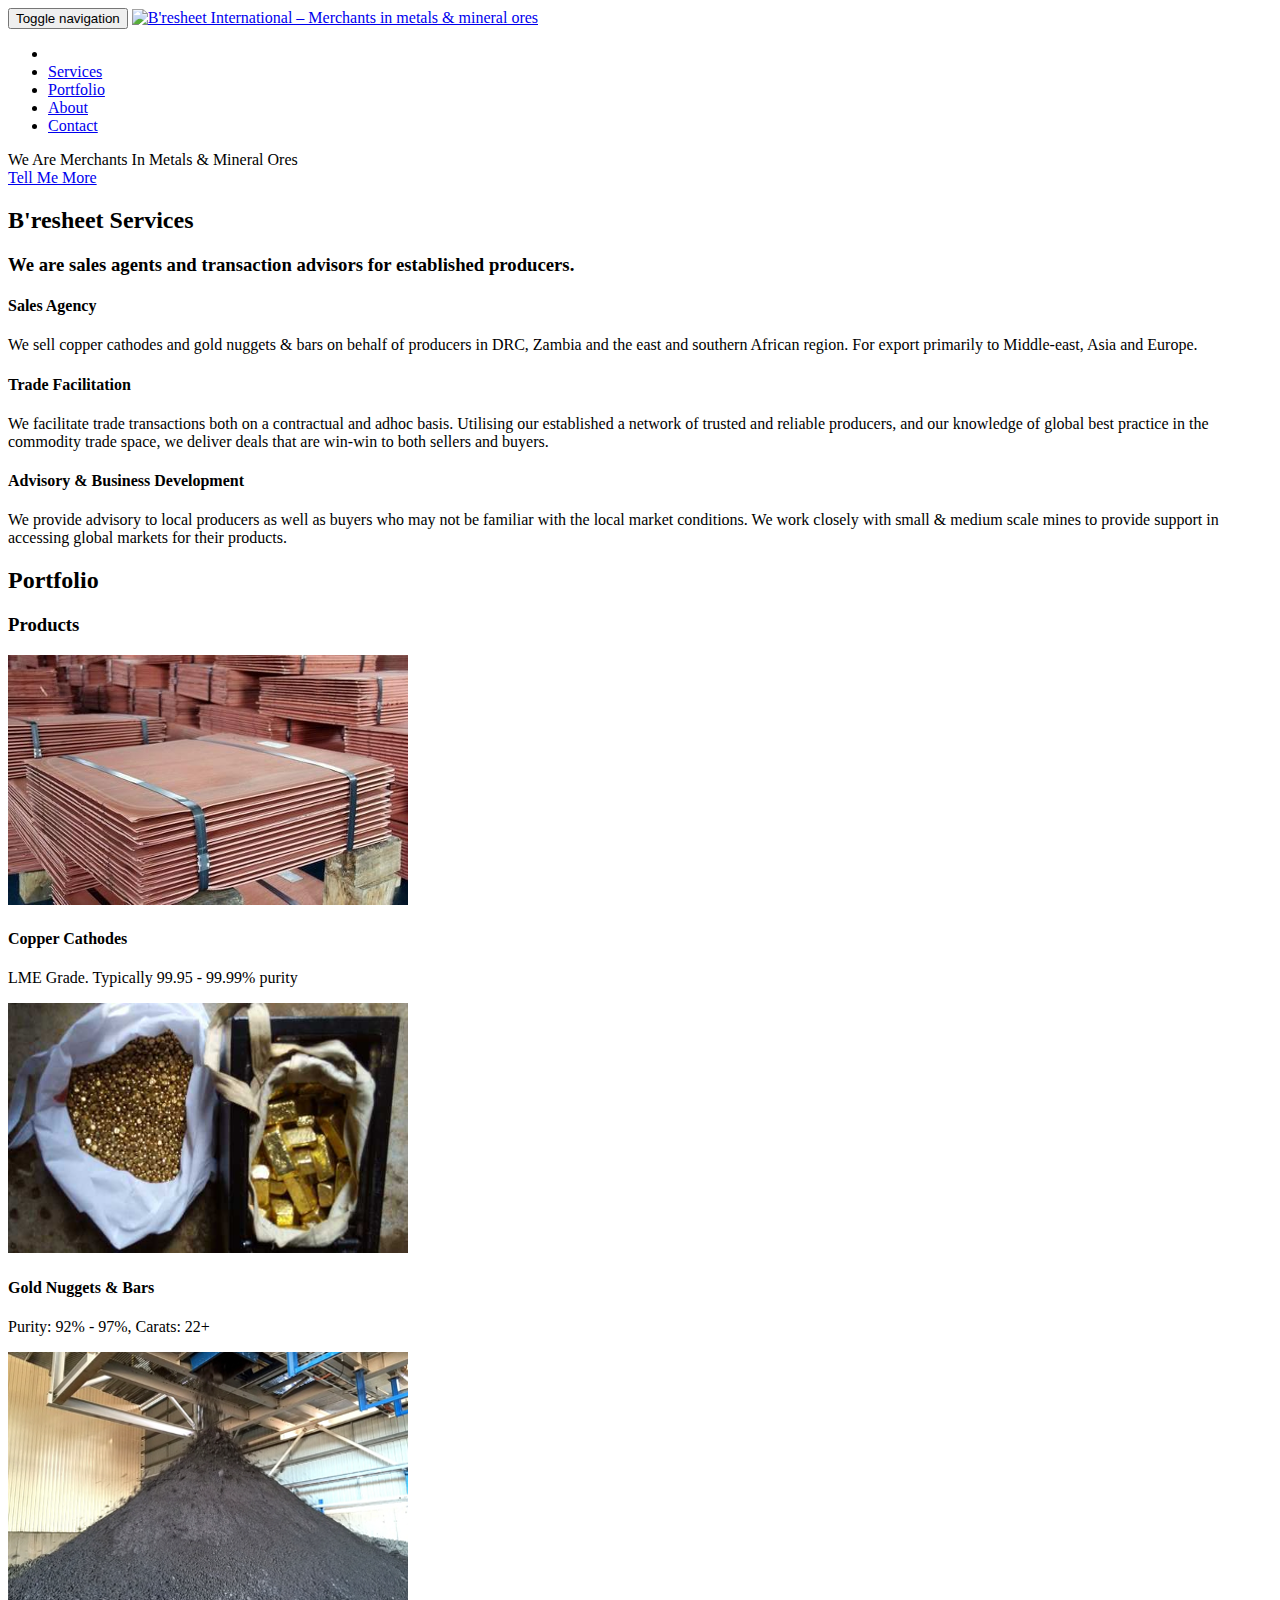
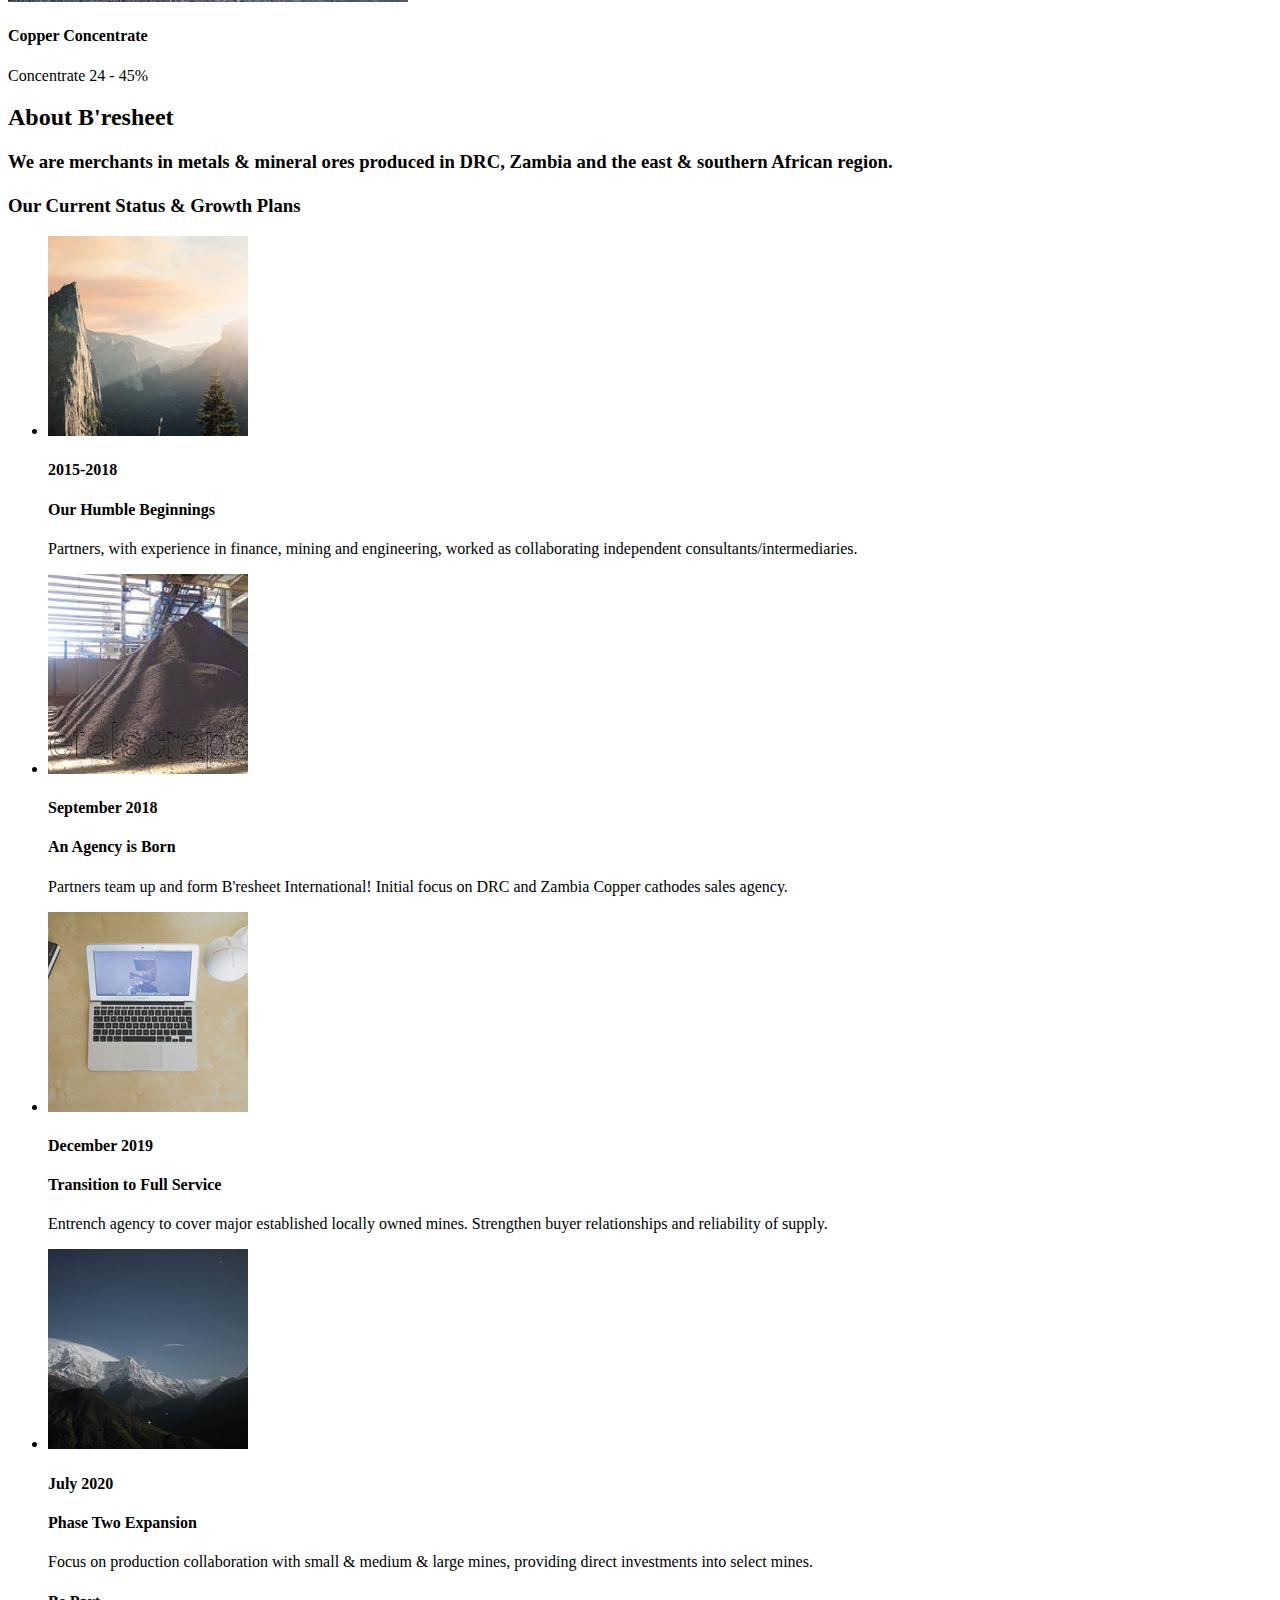
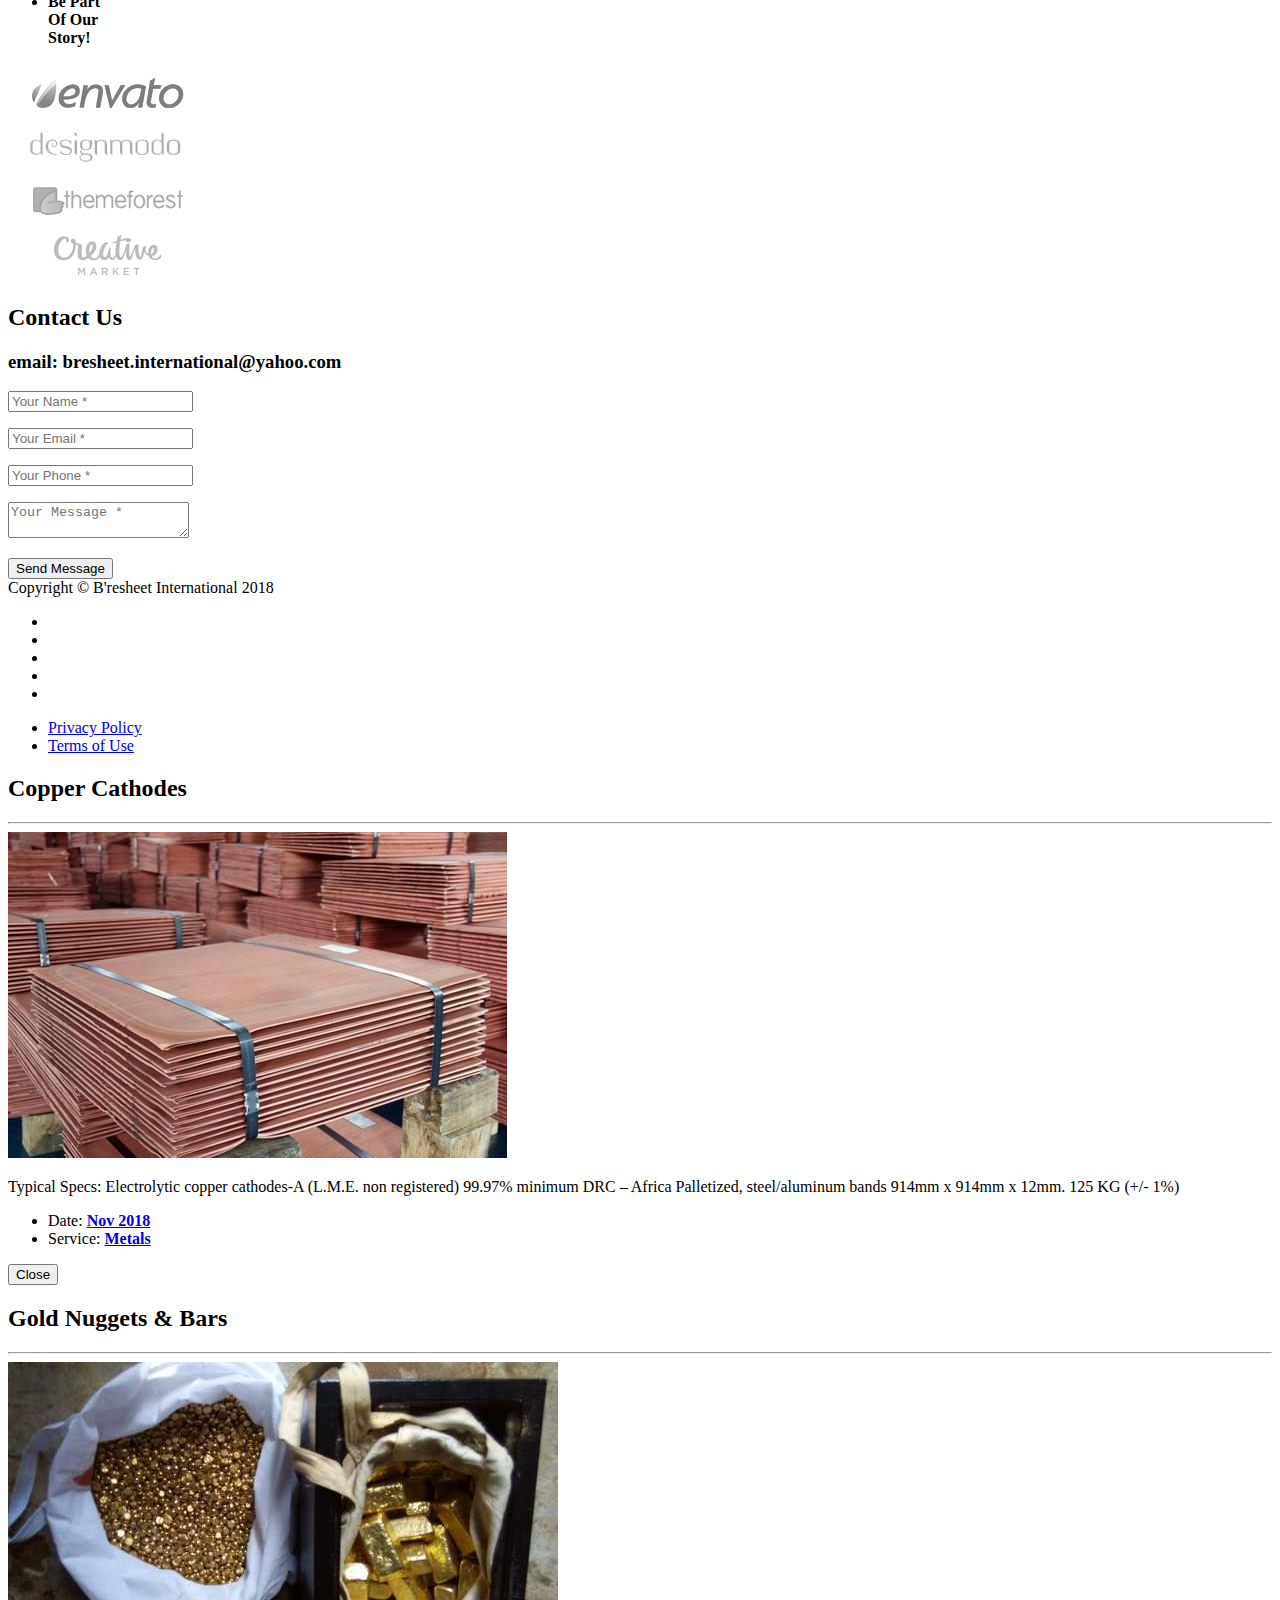
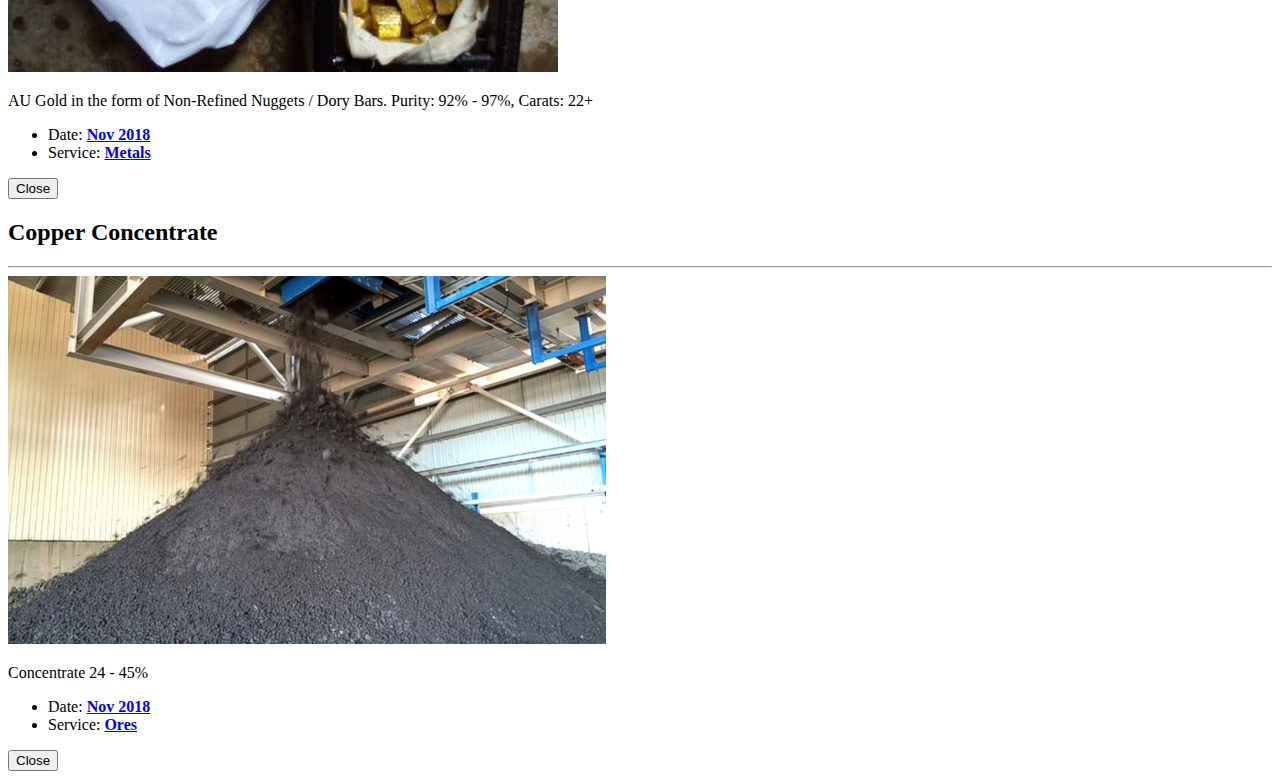
==== commit a6263f5c: "twelveth upload" ====
--- a/index.html
+++ b/index.html
@@ -11,11 +11,11 @@
 
 
     <!-- Custom CSS & Bootstrap Core CSS - Uses Bootswatch Flatly Theme: http://bootswatch.com/flatly/ -->
-    <link rel="stylesheet" href="https://mufuzi.github.io/bresheet/css/bootstrap.min.css">
-    <link rel="stylesheet" href="https://mufuzi.github.io/bresheet/css/agency.css">
+    <link rel="stylesheet" href="/bresheet/css/bootstrap.min.css">
+    <link rel="stylesheet" href="/bresheet/css/agency.css">
 
     <!-- Custom Fonts -->
-    <link rel="stylesheet" href="https://mufuzi.github.io/bresheet/css/font-awesome/css/font-awesome.min.css">
+    <link rel="stylesheet" href="/bresheet/css/font-awesome/css/font-awesome.min.css">
     <link href="https://fonts.googleapis.com/css?family=Montserrat:400,700" rel="stylesheet" type="text/css">
     <link href='https://fonts.googleapis.com/css?family=Kaushan+Script' rel='stylesheet' type='text/css'>
     <link href="https://fonts.googleapis.com/css?family=Lato:400,700,400italic,700italic" rel="stylesheet" type="text/css">
@@ -46,7 +46,7 @@
                     <span class="icon-bar"></span>
                 </button>
                 <a class="navbar-brand page-scroll header-logo" href="#page-top">
-                    <img src="https://mufuzi.github.io/bresheet/img/logos/logo2.png" alt="B'resheet International – Merchants in metals & mineral ores">
+                    <img src="/bresheet/img/logos/logo2.png" alt="B'resheet International – Merchants in metals & mineral ores">
                 </a>
             </div>
 
